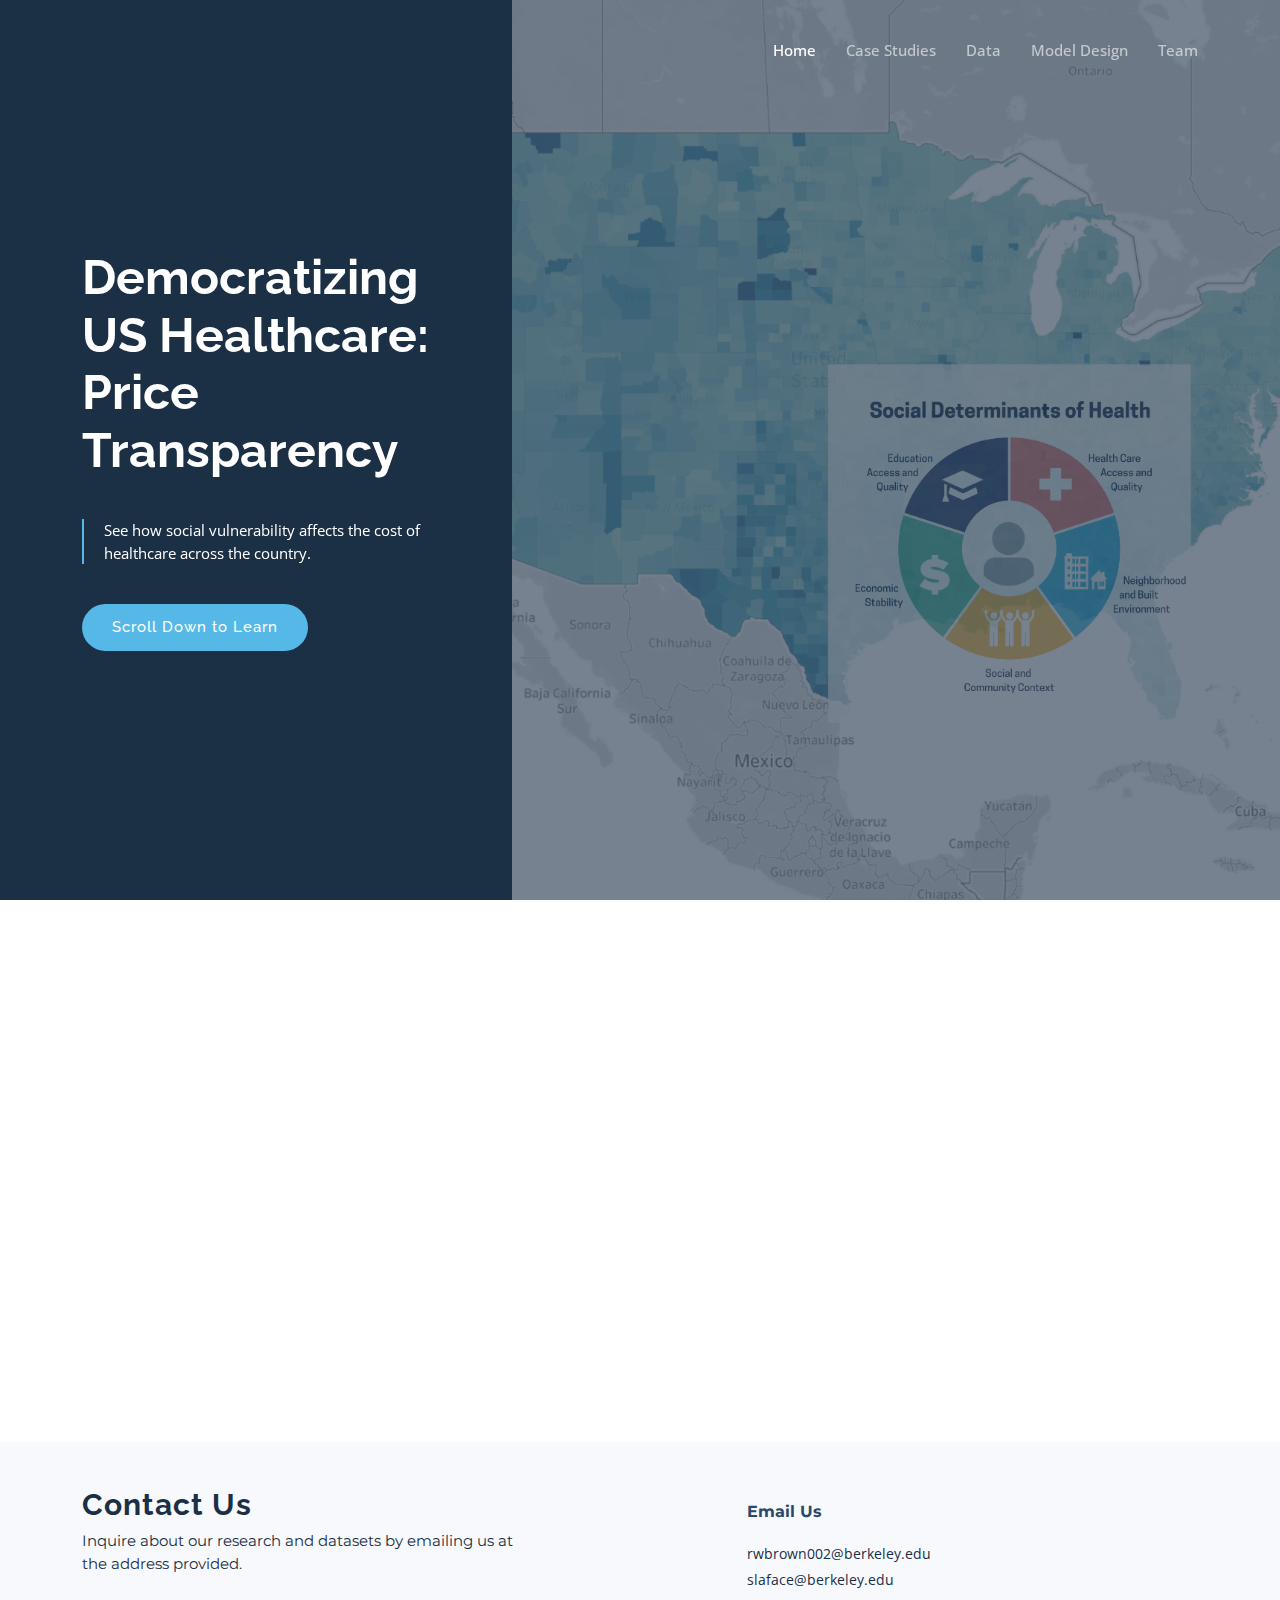
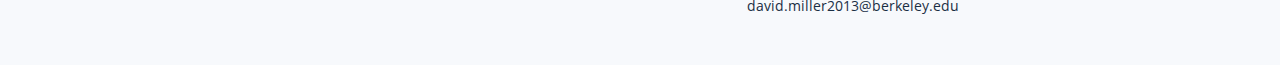
==== docs/index.html @ 91a16adc "changes" ====
<!DOCTYPE html>
<html lang="en">

<head>
  <meta charset="utf-8">
  <meta content="width=device-width, initial-scale=1.0" name="viewport">

  <title>Healthcare Price Transparency</title>
  <meta content="" name="description">
  <meta content="" name="keywords">

  <!-- Favicons -->
  <link href="assets/img/favicon.png" rel="icon">
  <link href="assets/img/apple-touch-icon.png" rel="apple-touch-icon">

  <!-- Google Fonts -->
  <link rel="preconnect" href="https://fonts.googleapis.com">
  <link rel="preconnect" href="https://fonts.gstatic.com" crossorigin>
  <link
    href="https://fonts.googleapis.com/css2?family=Open+Sans:ital,wght@0,300;0,400;0,500;0,600;0,700;1,300;1,400;1,600;1,700&family=Montserrat:ital,wght@0,300;0,400;0,500;0,600;0,700;1,300;1,400;1,500;1,600;1,700&family=Raleway:ital,wght@0,300;0,400;0,500;0,600;0,700;1,300;1,400;1,500;1,600;1,700&display=swap"
    rel="stylesheet">

  <!-- Vendor CSS Files -->
  <link href="assets/vendor/bootstrap/css/bootstrap.min.css" rel="stylesheet">
  <link href="assets/vendor/bootstrap-icons/bootstrap-icons.css" rel="stylesheet">
  <link href="assets/vendor/aos/aos.css" rel="stylesheet">
  <link href="assets/vendor/glightbox/css/glightbox.min.css" rel="stylesheet">
  <link href="assets/vendor/swiper/swiper-bundle.min.css" rel="stylesheet">
  <link href="assets/vendor/remixicon/remixicon.css" rel="stylesheet">

  <!-- Template Main CSS File -->
  <link href="assets/css/main.css" rel="stylesheet">

  <!-- jQuery -->
  <script src="https://code.jquery.com/jquery-3.6.0.min.js"></script>

  <!-- =======================================================
  * Template Name: Nova
  * Updated: Mar 10 2023 with Bootstrap v5.2.3
  * Template URL: https://bootstrapmade.com/nova-bootstrap-business-template/
  * Author: BootstrapMade.com
  * License: https://bootstrapmade.com/license/
  ======================================================== -->
</head>

<body class="page-index">

  <!-- ======= Header ======= -->
  <header id="header" class="header d-flex align-items-center fixed-top">
    <div class="container-fluid container-xl d-flex align-items-center justify-content-between">

      <a href="index.html" class="logo d-flex align-items-center">
        <!-- Uncomment the line below if you also wish to use an image logo -->
        <!-- <img src="assets/img/logo.png" alt=""> -->
        <h1 class="d-flex align-items-center"> </h1>
      </a>

      <i class="mobile-nav-toggle mobile-nav-show bi bi-list"></i>
      <i class="mobile-nav-toggle mobile-nav-hide d-none bi bi-x"></i>

      <nav id="navbar" class="navbar">
        <ul>
          <li><a href="index.html" class="active">Home</a></li>
          <li><a href="about.html">Case Studies</a></li>
          <li><a href="services.html">Data</a></li>
          <li><a href="blog.html">Model Design</a></li>
          <!-- <li><a href="portfolio.html">Project Design</a></li> -->
          <li><a href="team.html">Team</a></li>
        </ul>
      </nav><!-- .navbar -->

    </div>
  </header><!-- End Header -->

  <!-- ======= Hero Section ======= -->
  <section id="hero" class="hero d-flex align-items-center">
    <div class="container">
      <div class="row">
        <div class="col-xl-4">
          <h2 data-aos="fade-up">Democratizing US Healthcare: Price Transparency</h2>
          <blockquote data-aos="fade-up" data-aos-delay="100">
            <p>See how social vulnerability affects the cost of healthcare across the country. </p>
          </blockquote>
          <div class="d-flex" data-aos="fade-up" data-aos-delay="200">
            <a href="#about" class="btn-get-started">Scroll Down to Learn</a>
          </div>

        </div>
      </div>
    </div>
  </section><!-- End Hero Section -->

  <main id="main">


    <!-- ======= Overview Section ======= -->
    <section id="home" class="about">
      <div class="container">




        <div class="section-title" data-aos="fade-up">
        </div>

        <div class="section-header">
          <!-- <h2>Overview</h2> -->
          

          <div class="row content">
            <div class="col-lg-6" data-aos="fade-up" data-aos-delay="300">
              <h3>Motivation</h3>
              <style>
                ul {
                  text-align: left;
                }
              </style>
              <ul>
                <li>
                  As of 2021, 27.2 million (8.3%) eligible Americans did not have health insurance at any point during
                  the year. People without insurance are less likely to have primary care providers and may underutilize
                  care because they cannot afford it.
                </li>
                <li>
                  An additional 28% of working Americans also enrolled in high deductible health plans (HDHPs) in 2021.
                  These patients also may be responsible for the full cash rate of the service, set by the hospital,
                  rather than a rate negotiated by their provider.
                </li>
              </ul>
              <!-- <p><i>According to <a href="https://www.census.gov/library/publications/2022/demo/p60-278.html">US Census
                    Bureau
                  </a></i></p> -->
            </div>
            <div class="col-lg-6" data-aos="fade-up" data-aos-delay="300">
              <h3>Key Challenges</h3>
              <style>
                ul {
                  text-align: left;
                }
              </style>
              <ul>
                <li>Prior research has shown compliance may skew the analysis12; ie. compliance may be an important
                  covariate leading to null response; we should be able to test this by evaluating correlation between
                  social vulnerability and Turquoise’s proprietary “transparency” score </li>
                <li>We have already detected some noise in the data showing extreme variance in reported rates that will
                  have to be detected and controlled</li>
                <li>Quantifying social vulnerability at a granular level is difficult. There are existing indices, but
                  how should we scope this work?</li>
                <li>How do we control for social and regulatory covariates across county, city, and state lines?</li>
              </ul>


              <!-- <ul> -->

              <!-- <li><i class="ri-arrow-right-fill"></i>Insurance</li>
                      <li><i class="ri-arrow-right-fill"></i>Prices</li> -->

              <!-- </ul> -->
              <!-- <a href=""
                     class="btn-learn-more">Learn More about Research Methods</a> -->
              </div>
            <div class='tableauPlaceholder' id='viz1681772645615' style='position: relative'><noscript><a href='#'><img alt='Dashboard 1 ' src='https:&#47;&#47;public.tableau.com&#47;static&#47;images&#47;Pr&#47;PriceTransparencyDemo1&#47;Dashboard1&#47;1_rss.png' style='border: none' /></a></noscript><object class='tableauViz'  style='display:none;'><param name='host_url' value='https%3A%2F%2Fpublic.tableau.com%2F' /> <param name='embed_code_version' value='3' /> <param name='site_root' value='' /><param name='name' value='PriceTransparencyDemo1&#47;Dashboard1' /><param name='tabs' value='no' /><param name='toolbar' value='yes' /><param name='static_image' value='https:&#47;&#47;public.tableau.com&#47;static&#47;images&#47;Pr&#47;PriceTransparencyDemo1&#47;Dashboard1&#47;1.png' /> <param name='animate_transition' value='yes' /><param name='display_static_image' value='yes' /><param name='display_spinner' value='yes' /><param name='display_overlay' value='yes' /><param name='display_count' value='yes' /><param name='language' value='en-US' /></object></div>                <script type='text/javascript'>                    var divElement = document.getElementById('viz1681772645615');                    var vizElement = divElement.getElementsByTagName('object')[0];                    if ( divElement.offsetWidth > 800 ) { vizElement.style.width='1082px';vizElement.style.height='1106px';} else if ( divElement.offsetWidth > 500 ) { vizElement.style.width='1082px';vizElement.style.height='1106px';} else { vizElement.style.width='100%';vizElement.style.height='1277px';}                     var scriptElement = document.createElement('script');                    scriptElement.src = 'https://public.tableau.com/javascripts/api/viz_v1.js';                    vizElement.parentNode.insertBefore(scriptElement, vizElement);                </script>


            </div>
          </div>
        </div>

        <!-- Article Preview
        <div class="section-title" data-aos="fade-up">
          <h2>Featured Article</h2>
        </div>
        <div class="row">
          <div class="col-md-6 offset-md-3 text-center" data-aos="fade-up" data-aos-delay="300">
            <div id="article-preview"></div>
          </div>
        </div> -->
        <!-- End Overview Section -->


  </main><!-- End #main -->

  <!-- ======= Footer ======= -->
  <footer id="footer" class="footer">

    <div class="footer-content">
      <div class="container">
        <div class="row gy-4">
          <div class="col-lg-5 col-md-12 footer-info">
            <a href="index.html" class="logo d-flex align-items-center">
              <span>Contact Us</span>
            </a>
            <p> Inquire about our research and datasets by emailing us at the address provided.</p>
            <div class="social-links d-flex  mt-3">

              <!-- <a href="#" class="linkedin"><i class="bi bi-linkedin"></i></a> -->
            </div>
          </div>

          <div class="col-lg-2 col-6 footer-links">
            <!-- <h4>Useful Links</h4>
            <ul>
              <li><i class="bi bi-dash"></i> <a href="#">Home</a></li>
              <li><i class="bi bi-dash"></i> <a href="#">About us</a></li>
            </ul> -->
          </div>


          <div class="col-lg-3 col-md-12 footer-contact text-center text-md-start">
            <h4>Email Us</h4>
            <p>
              <!-- United States <br> -->
              rwbrown002@berkeley.edu
              slaface@berkeley.edu
              david.miller2013@berkeley.edu<br>
            </p>
          </div>
        </div>
      </div>
    </div>


  </footer><!-- End Footer --><!-- End Footer -->

  <a href="#" class="scroll-top d-flex align-items-center justify-content-center"><i
      class="bi bi-arrow-up-short"></i></a>

  <div id="preloader"></div>

  <!-- Vendor JS Files -->
  <script src="assets/vendor/bootstrap/js/bootstrap.bundle.min.js"></script>
  <script src="assets/vendor/aos/aos.js"></script>
  <script src="assets/vendor/glightbox/js/glightbox.min.js"></script>
  <script src="assets/vendor/swiper/swiper-bundle.min.js"></script>
  <script src="assets/vendor/isotope-layout/isotope.pkgd.min.js"></script>
  <script src="assets/vendor/php-email-form/validate.js"></script>

  <!-- Template Main JS File -->
  <script src="assets/js/main.js"></script>

</body>

</html>
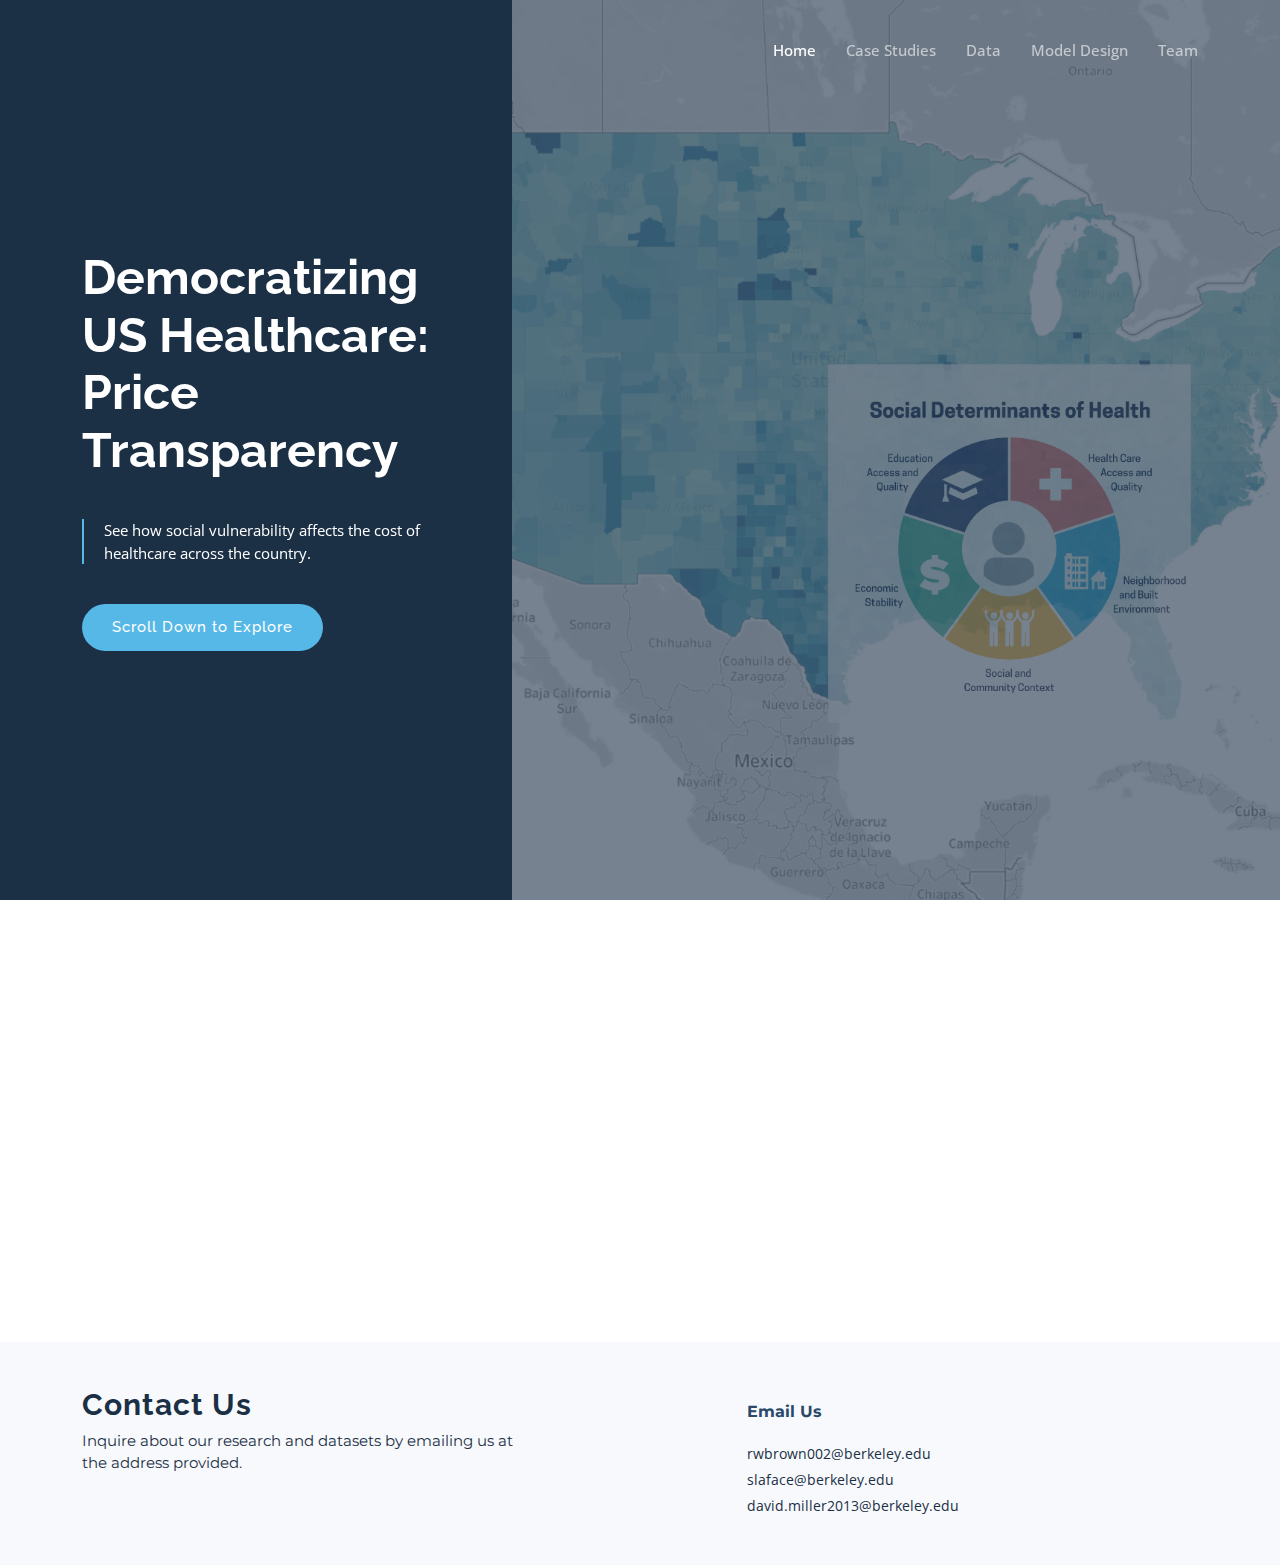
==== commit 25fc33e5: "updates" ====
--- a/docs/index.html
+++ b/docs/index.html
@@ -82,7 +82,7 @@
             <p>See how social vulnerability affects the cost of healthcare across the country. </p>
           </blockquote>
           <div class="d-flex" data-aos="fade-up" data-aos-delay="200">
-            <a href="#about" class="btn-get-started">Scroll Down to Learn</a>
+            <a href="#about" class="btn-get-started">Scroll Down to Explore</a>
           </div>
 
         </div>
@@ -97,41 +97,114 @@
     <section id="home" class="about">
       <div class="container">
 
-
-
-
         <div class="section-title" data-aos="fade-up">
-        </div>
-
-        <div class="section-header">
-          <!-- <h2>Overview</h2> -->
-          
-
-          <div class="row content">
-            <div class="col-lg-6" data-aos="fade-up" data-aos-delay="300">
-              <h3>Motivation</h3>
-              <style>
+          <!-- <h2>Explore Healthcare and Social Vulnerability</h2> -->
+        </div>
+
+        <!-- <div class="section-header">
+        <h2>Data</h2>
+      </div> -->
+
+        <div class="row content">
+          <div class="col-lg-12 pt-4 pt-lg-0" data-aos="fade-up" data-aos-delay="300">
+            <h3>Explore</h3>
+            <h4>Uncover Community Health Insights</h4>
+            <p>
+              Millions of Americans struggle to access and afford healthcare, with many lacking insurance or facing high deductibles. Unravel the relationship between healthcare costs and social vulnerability in your community using our interactive Tableau visualization.
+            </p>
+            <p>
+              Dive into data on insurance coverage, out-of-pocket expenses, and socioeconomic factors that influence health outcomes. Start exploring now to make informed healthcare decisions and contribute to improving your community's well-being.
+            </p>
+            <!-- <p>
+              Turquoise Health's datasets are built using publicly available data disclosed by hospitals across the
+              United States
+              in compliance with the machine-readable file requirement of the CMS Hospital Price Transparency Regulation
+              (45 CFR §180.50).
+
+            </p>
+            <p>
+              The visual to the right shows our study's dataset containing 14 shoppable services and their median cash
+              and commerical rates.
+              The data was obtained in the year 2022. </p> -->
+            <!-- <a href="https://turquoise.health/researchers" class="btn-learn-more">Learn more
+              about Turquoise Health's Datasets
+            </a> -->
+          </div>
+          <!-- <div class="col-lg- pt-4 pt-lg-0" data-aos="fade-up" data-aos-delay="300"> -->
+            <!-- <h3 style="margin-top: 25px">Features</h3> -->
+            <!-- <p>
+              <br>
+              <br>
+              <br>
+              After data transformation, our project team narrowed data down to core features to inform our
+              machine learning models:
+            </p>
+            <ul>
+              <li><i class="ri-arrow-right-fill"></i>CDC Data</li>
+              <li><i class="ri-arrow-right-fill"></i>OSM Data</li>
+            </ul>
+          </div> -->
+        </div>
+        <div class='tableauPlaceholder' id='viz1681772645615' style='position: relative'><noscript><a href='#'><img
+                alt='Dashboard 1 '
+                src='https:&#47;&#47;public.tableau.com&#47;static&#47;images&#47;Pr&#47;PriceTransparencyDemo1&#47;Dashboard1&#47;1_rss.png'
+                style='border: 1px solid lightgrey;' /></a></noscript><object class='tableauViz' style='display:none;'>
+            <param name='host_url' value='https%3A%2F%2Fpublic.tableau.com%2F' />
+            <param name='embed_code_version' value='3' />
+            <param name='site_root' value='' />
+            <param name='name' value='PriceTransparencyDemo1&#47;Dashboard1' />
+            <param name='tabs' value='no' />
+            <param name='toolbar' value='yes' />
+            <param name='static_image'
+              value='https:&#47;&#47;public.tableau.com&#47;static&#47;images&#47;Pr&#47;PriceTransparencyDemo1&#47;Dashboard1&#47;1.png' />
+            <param name='animate_transition' value='yes' />
+            <param name='display_static_image' value='yes' />
+            <param name='display_spinner' value='yes' />
+            <param name='display_overlay' value='yes' />
+            <param name='display_count' value='yes' />
+            <param name='language' value='en-US' />
+          </object></div>
+        <script type='text/javascript'>
+          var divElement = document.getElementById('viz1681772645615');
+          var vizElement = divElement.getElementsByTagName('object')[0];
+          if (divElement.offsetWidth > 800) { vizElement.style.width = '1082px'; vizElement.style.height = '1106px'; } else if (divElement.offsetWidth > 500) { vizElement.style.width = '1082px'; vizElement.style.height = '1106px'; } else { vizElement.style.width = '100%'; vizElement.style.height = '1277px'; }
+          var scriptElement = document.createElement('script');
+          scriptElement.src = 'https://public.tableau.com/javascripts/api/viz_v1.js';
+          vizElement.parentNode.insertBefore(scriptElement, vizElement);
+        </script>
+
+      </div>
+
+
+      <!-- <div class="section-header">
+          <h2>Overview</h2> -->
+
+
+      <div class="row content">
+        <div class="col-lg-6" data-aos="fade-up" data-aos-delay="300">
+          <!-- <h3>Discover Healthcare Costs in Your Area</h3> -->
+          <!-- <style>
                 ul {
                   text-align: left;
                 }
-              </style>
-              <ul>
-                <li>
+              </style> -->
+          <ul>
+            <!-- <li>
                   As of 2021, 27.2 million (8.3%) eligible Americans did not have health insurance at any point during
                   the year. People without insurance are less likely to have primary care providers and may underutilize
                   care because they cannot afford it.
-                </li>
-                <li>
+                </li> -->
+            <!-- <li>
                   An additional 28% of working Americans also enrolled in high deductible health plans (HDHPs) in 2021.
                   These patients also may be responsible for the full cash rate of the service, set by the hospital,
                   rather than a rate negotiated by their provider.
-                </li>
-              </ul>
-              <!-- <p><i>According to <a href="https://www.census.gov/library/publications/2022/demo/p60-278.html">US Census
+                </li> -->
+          </ul>
+          <!-- <p><i>According to <a href="https://www.census.gov/library/publications/2022/demo/p60-278.html">US Census
                     Bureau
                   </a></i></p> -->
-            </div>
-            <div class="col-lg-6" data-aos="fade-up" data-aos-delay="300">
+        </div>
+        <!-- <div class="col-lg-6" data-aos="fade-up" data-aos-delay="300">
               <h3>Key Challenges</h3>
               <style>
                 ul {
@@ -147,26 +220,26 @@
                 <li>Quantifying social vulnerability at a granular level is difficult. There are existing indices, but
                   how should we scope this work?</li>
                 <li>How do we control for social and regulatory covariates across county, city, and state lines?</li>
-              </ul>
-
-
-              <!-- <ul> -->
-
-              <!-- <li><i class="ri-arrow-right-fill"></i>Insurance</li>
+              </ul> -->
+
+
+        <!-- <ul> -->
+
+        <!-- <li><i class="ri-arrow-right-fill"></i>Insurance</li>
                       <li><i class="ri-arrow-right-fill"></i>Prices</li> -->
 
-              <!-- </ul> -->
-              <!-- <a href=""
+        <!-- </ul> -->
+        <!-- <a href=""
                      class="btn-learn-more">Learn More about Research Methods</a> -->
-              </div>
-            <div class='tableauPlaceholder' id='viz1681772645615' style='position: relative'><noscript><a href='#'><img alt='Dashboard 1 ' src='https:&#47;&#47;public.tableau.com&#47;static&#47;images&#47;Pr&#47;PriceTransparencyDemo1&#47;Dashboard1&#47;1_rss.png' style='border: none' /></a></noscript><object class='tableauViz'  style='display:none;'><param name='host_url' value='https%3A%2F%2Fpublic.tableau.com%2F' /> <param name='embed_code_version' value='3' /> <param name='site_root' value='' /><param name='name' value='PriceTransparencyDemo1&#47;Dashboard1' /><param name='tabs' value='no' /><param name='toolbar' value='yes' /><param name='static_image' value='https:&#47;&#47;public.tableau.com&#47;static&#47;images&#47;Pr&#47;PriceTransparencyDemo1&#47;Dashboard1&#47;1.png' /> <param name='animate_transition' value='yes' /><param name='display_static_image' value='yes' /><param name='display_spinner' value='yes' /><param name='display_overlay' value='yes' /><param name='display_count' value='yes' /><param name='language' value='en-US' /></object></div>                <script type='text/javascript'>                    var divElement = document.getElementById('viz1681772645615');                    var vizElement = divElement.getElementsByTagName('object')[0];                    if ( divElement.offsetWidth > 800 ) { vizElement.style.width='1082px';vizElement.style.height='1106px';} else if ( divElement.offsetWidth > 500 ) { vizElement.style.width='1082px';vizElement.style.height='1106px';} else { vizElement.style.width='100%';vizElement.style.height='1277px';}                     var scriptElement = document.createElement('script');                    scriptElement.src = 'https://public.tableau.com/javascripts/api/viz_v1.js';                    vizElement.parentNode.insertBefore(scriptElement, vizElement);                </script>
-
-
-            </div>
-          </div>
-        </div>
-
-        <!-- Article Preview
+      </div>
+
+
+
+      </div>
+      </div>
+      </div>
+
+      <!-- Article Preview
         <div class="section-title" data-aos="fade-up">
           <h2>Featured Article</h2>
         </div>
@@ -175,7 +248,7 @@
             <div id="article-preview"></div>
           </div>
         </div> -->
-        <!-- End Overview Section -->
+      <!-- End Overview Section -->
 
 
   </main><!-- End #main -->
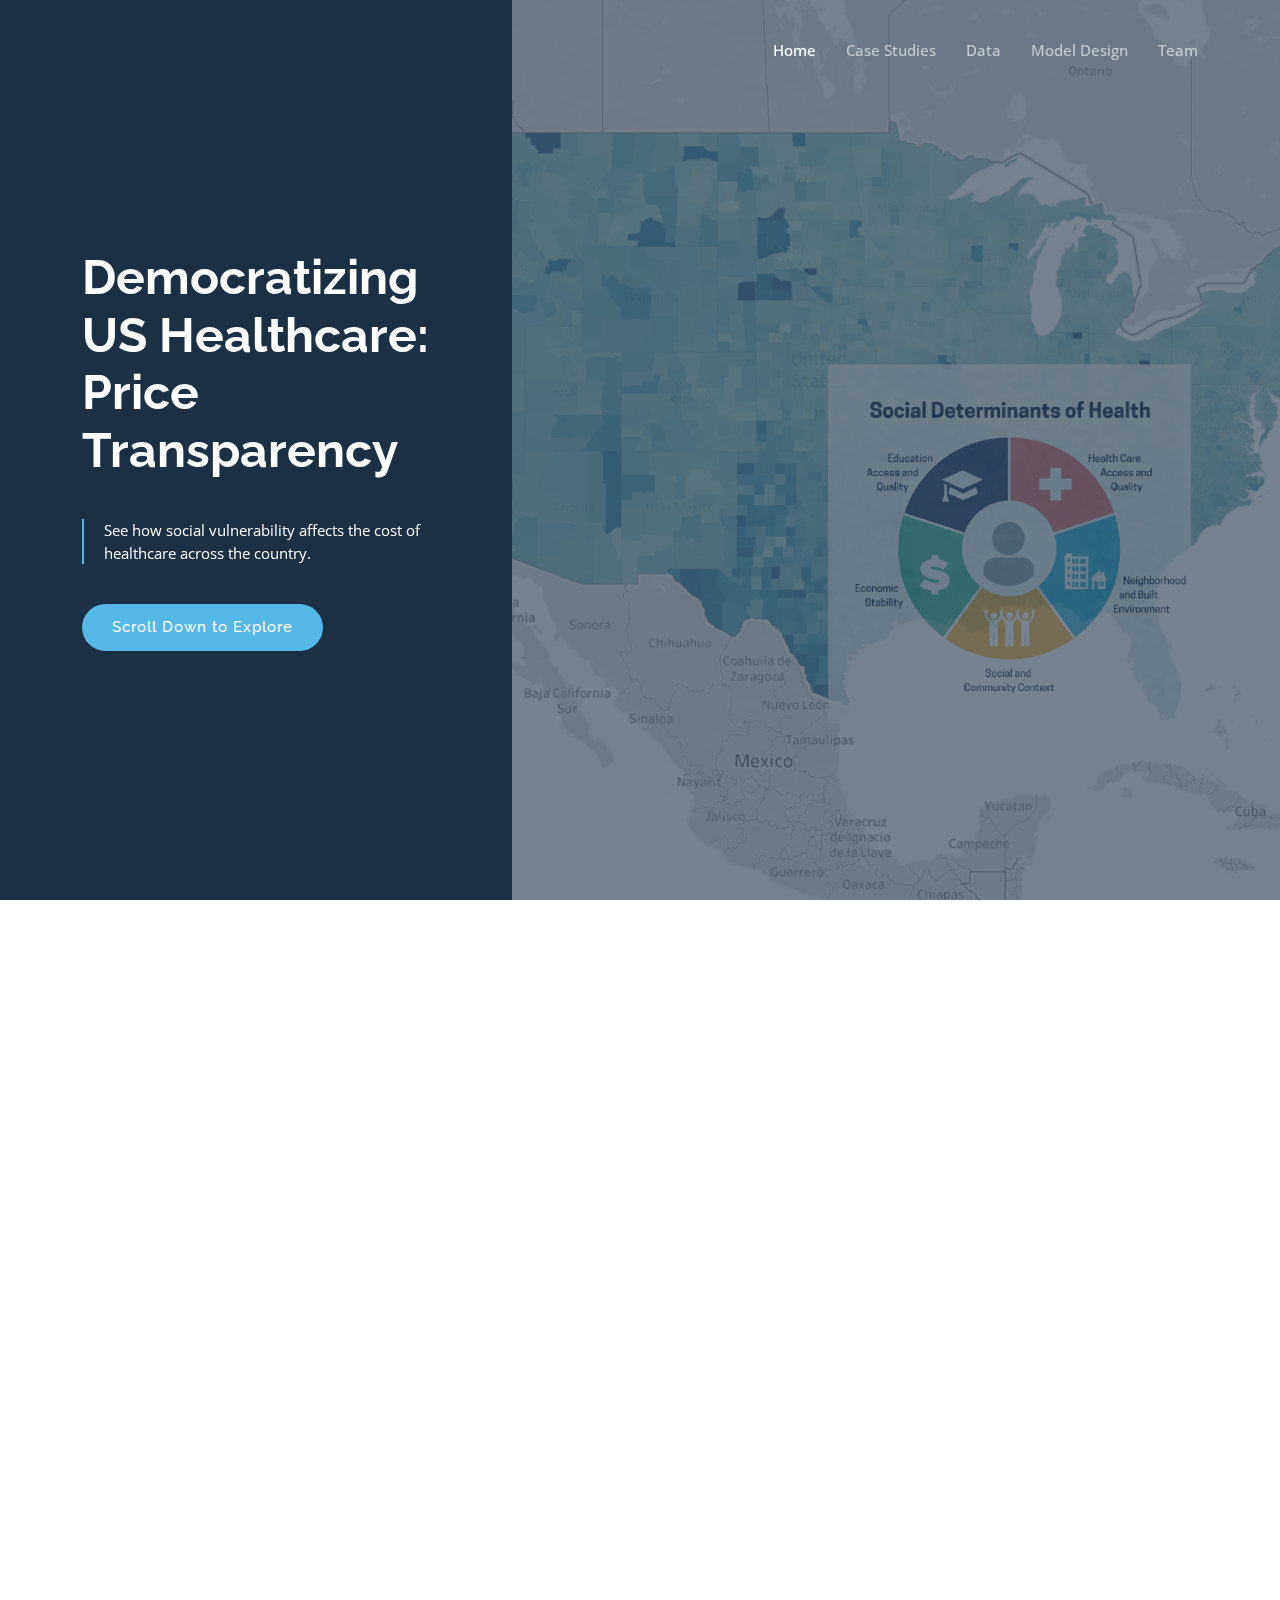
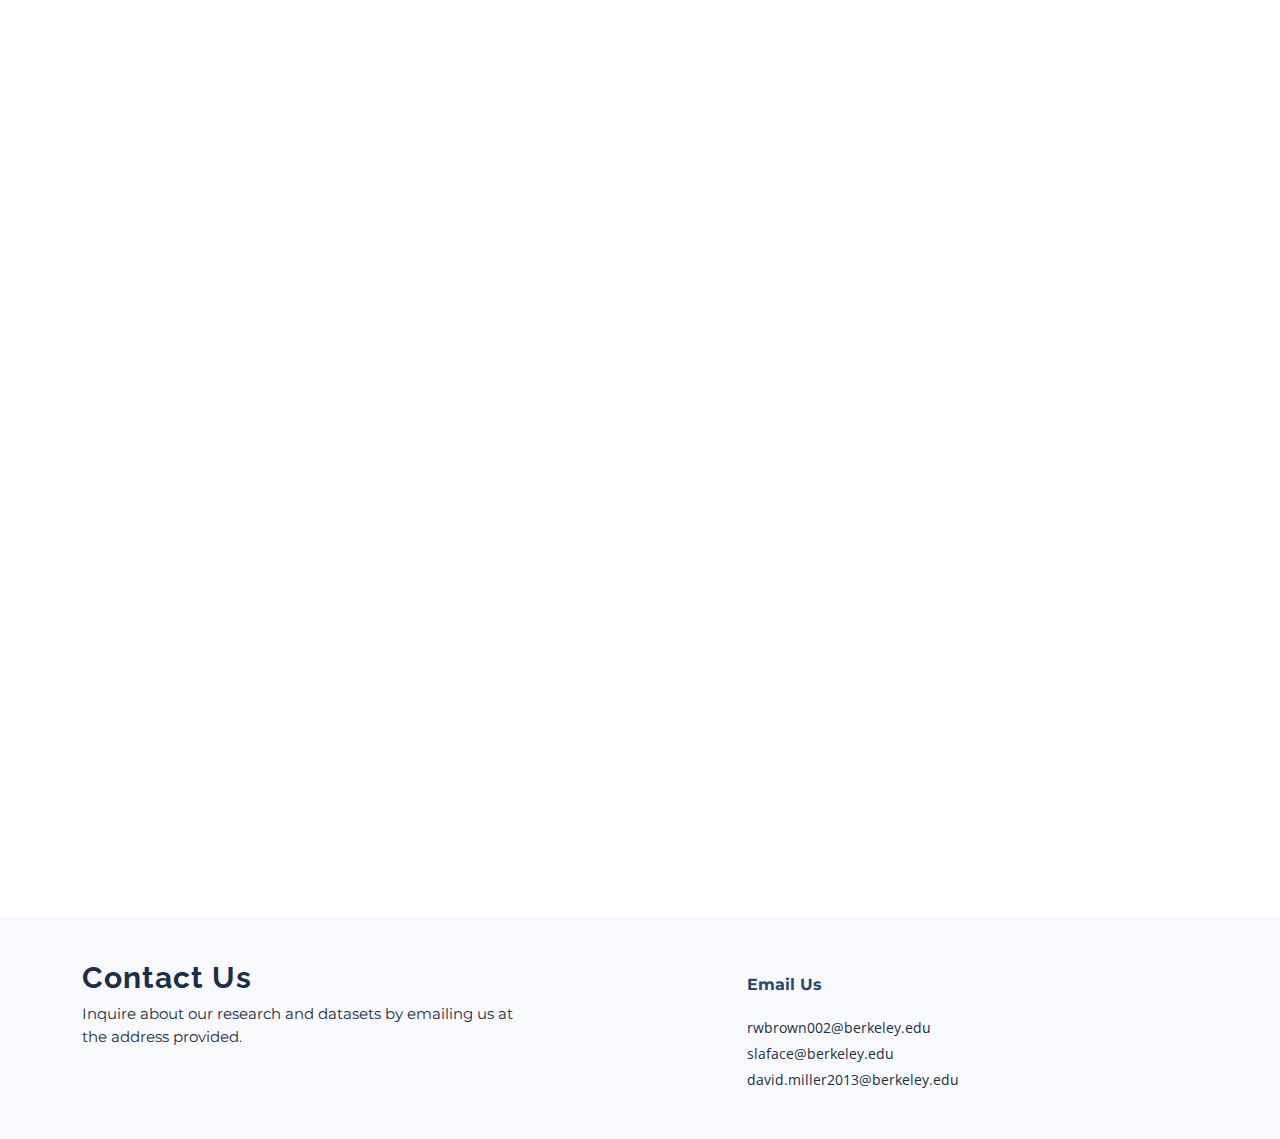
==== commit 991ace62: "home page updates" ====
--- a/docs/index.html
+++ b/docs/index.html
@@ -110,10 +110,14 @@
             <h3>Explore</h3>
             <h4>Uncover Community Health Insights</h4>
             <p>
-              Millions of Americans struggle to access and afford healthcare, with many lacking insurance or facing high deductibles. Unravel the relationship between healthcare costs and social vulnerability in your community using our interactive Tableau visualization.
-            </p>
-            <p>
-              Dive into data on insurance coverage, out-of-pocket expenses, and socioeconomic factors that influence health outcomes. Start exploring now to make informed healthcare decisions and contribute to improving your community's well-being.
+              Millions of Americans struggle to access and afford healthcare, with many lacking insurance or facing high
+              deductibles. Unravel the relationship between healthcare costs and social vulnerability in your community
+              using our interactive Tableau visualization.
+            </p>
+            <p>
+              Dive into data on insurance coverage, out-of-pocket expenses, and socioeconomic factors that influence
+              health outcomes. Start exploring now to make informed healthcare decisions and contribute to improving
+              your community's well-being.
             </p>
             <!-- <p>
               Turquoise Health's datasets are built using publicly available data disclosed by hospitals across the
@@ -129,22 +133,6 @@
             <!-- <a href="https://turquoise.health/researchers" class="btn-learn-more">Learn more
               about Turquoise Health's Datasets
             </a> -->
-          </div>
-          <!-- <div class="col-lg- pt-4 pt-lg-0" data-aos="fade-up" data-aos-delay="300"> -->
-            <!-- <h3 style="margin-top: 25px">Features</h3> -->
-            <!-- <p>
-              <br>
-              <br>
-              <br>
-              After data transformation, our project team narrowed data down to core features to inform our
-              machine learning models:
-            </p>
-            <ul>
-              <li><i class="ri-arrow-right-fill"></i>CDC Data</li>
-              <li><i class="ri-arrow-right-fill"></i>OSM Data</li>
-            </ul>
-          </div> -->
-        </div>
         <div class='tableauPlaceholder' id='viz1681772645615' style='position: relative'><noscript><a href='#'><img
                 alt='Dashboard 1 '
                 src='https:&#47;&#47;public.tableau.com&#47;static&#47;images&#47;Pr&#47;PriceTransparencyDemo1&#47;Dashboard1&#47;1_rss.png'
@@ -172,39 +160,89 @@
           scriptElement.src = 'https://public.tableau.com/javascripts/api/viz_v1.js';
           vizElement.parentNode.insertBefore(scriptElement, vizElement);
         </script>
-
-      </div>
-
-
-      <!-- <div class="section-header">
+      </div>
+
+      <div class="row content">
+        <div class="col-lg-12 pt-4 pt-lg-0" data-aos="fade-up" data-aos-delay="300">
+          <br>
+          <br>
+          <h3>Navigating the Map</h3>
+          <h4>Map Feature 1: Procedure Rate</h4>
+          <p>
+            <ul>
+              <li>Procedure</li>
+              <li>
+                Rate Type
+                <ul>
+                  <br>
+                  <li>List Price</li>
+                  <li>Cash Rate</li>
+                  <li>Commercial Negotiated Rate</li>
+                  <li>Public Rate</li>
+                </ul>
+              </li>
+              <li>Procedure Rate Quantile</li>
+            </ul>
+          </p>
+          <h4>Map Feature 2: Social Feature</h4>
+          <p>
+            <ul>
+              <li>Procedure</li>
+              <li>Rate Type</li>
+              <li>Procedure Rate Quantile</li>
+            </ul>
+          </p>
+        </div>
+
+        <div class="row content">
+          <div class="col-lg-12 pt-4 pt-lg-0" data-aos="fade-up" data-aos-delay="300">
+            <br>
+            <br>
+            <h3>Empowering Communities through SDoH and SVI Insights</h3>
+            <!-- <h4>Harnessing the Power of Social Determinants of Health and Social Vulnerability Index for a Healthier Future</h4> -->
+            <p>
+              Today, nonprofit hospitals were originally founded with the intention of helping the poor and vulnerable. However, a recent <a href="https://www.nytimes.com/2023/01/25/podcasts/the-daily/nonprofit-hospitals-investigation.html?" target="_blank"> New York Times</a> investigation has discovered that many of these hospitals are now prioritizing profits over their original mission. In light of this concerning trend, our project is committed to addressing both Social Determinants of Health (SDoH) and community vulnerability to optimize healthcare solutions and manage hospital procedure costs effectively, with a focus on serving those in need.
+            </p>
+            <p>
+              In our modeling efforts, we utilize the CDC/ATSDR Social Vulnerability Index (SVI) along with SDoH factors as instrumentals to identify communities that are at a higher risk for overpriced healthcare costs. By integrating SVI and SDoH data into our analyses, we can better understand the complex interplay between social, economic, and environmental factors that contribute to a community's overall vulnerability and its impact on healthcare costs.
+            </p>
+            <p>
+              This approach allows us to develop targeted interventions and policies that not only address the underlying SDoH but also enhance community resilience in the face of our country's growing inequality. Our aim is to promote more efficient and cost-effective healthcare solutions that prioritize the needs of underprivileged communities, ensuring that the core values of nonprofit hospitals are upheld and that the pursuit of profits does not overshadow their responsibility to serve those in need.
+            </p>
+          </div>
+        </div>
+        
+
+
+        <!-- <div class="section-header">
           <h2>Overview</h2> -->
 
 
-      <div class="row content">
-        <div class="col-lg-6" data-aos="fade-up" data-aos-delay="300">
-          <!-- <h3>Discover Healthcare Costs in Your Area</h3> -->
-          <!-- <style>
+        <div class="row content">
+          <div class="col-lg-6" data-aos="fade-up" data-aos-delay="300">
+            <!-- <h3>Discover Healthcare Costs in Your Area</h3> -->
+            <!-- <style>
                 ul {
                   text-align: left;
                 }
               </style> -->
-          <ul>
-            <!-- <li>
+            <ul>
+              <!-- <li>
                   As of 2021, 27.2 million (8.3%) eligible Americans did not have health insurance at any point during
                   the year. People without insurance are less likely to have primary care providers and may underutilize
                   care because they cannot afford it.
                 </li> -->
-            <!-- <li>
+              <!-- <li>
                   An additional 28% of working Americans also enrolled in high deductible health plans (HDHPs) in 2021.
                   These patients also may be responsible for the full cash rate of the service, set by the hospital,
                   rather than a rate negotiated by their provider.
                 </li> -->
-          </ul>
-          <!-- <p><i>According to <a href="https://www.census.gov/library/publications/2022/demo/p60-278.html">US Census
+            </ul>
+            <!-- <p><i>According to <a href="https://www.census.gov/library/publications/2022/demo/p60-278.html">US Census
                     Bureau
                   </a></i></p> -->
-        </div>
-        <!-- <div class="col-lg-6" data-aos="fade-up" data-aos-delay="300">
+          </div>
+          <!-- <div class="col-lg-6" data-aos="fade-up" data-aos-delay="300">
               <h3>Key Challenges</h3>
               <style>
                 ul {
@@ -223,15 +261,15 @@
               </ul> -->
 
 
-        <!-- <ul> -->
-
-        <!-- <li><i class="ri-arrow-right-fill"></i>Insurance</li>
+          <!-- <ul> -->
+
+          <!-- <li><i class="ri-arrow-right-fill"></i>Insurance</li>
                       <li><i class="ri-arrow-right-fill"></i>Prices</li> -->
 
-        <!-- </ul> -->
-        <!-- <a href=""
+          <!-- </ul> -->
+          <!-- <a href=""
                      class="btn-learn-more">Learn More about Research Methods</a> -->
-      </div>
+        </div>
 
 
 
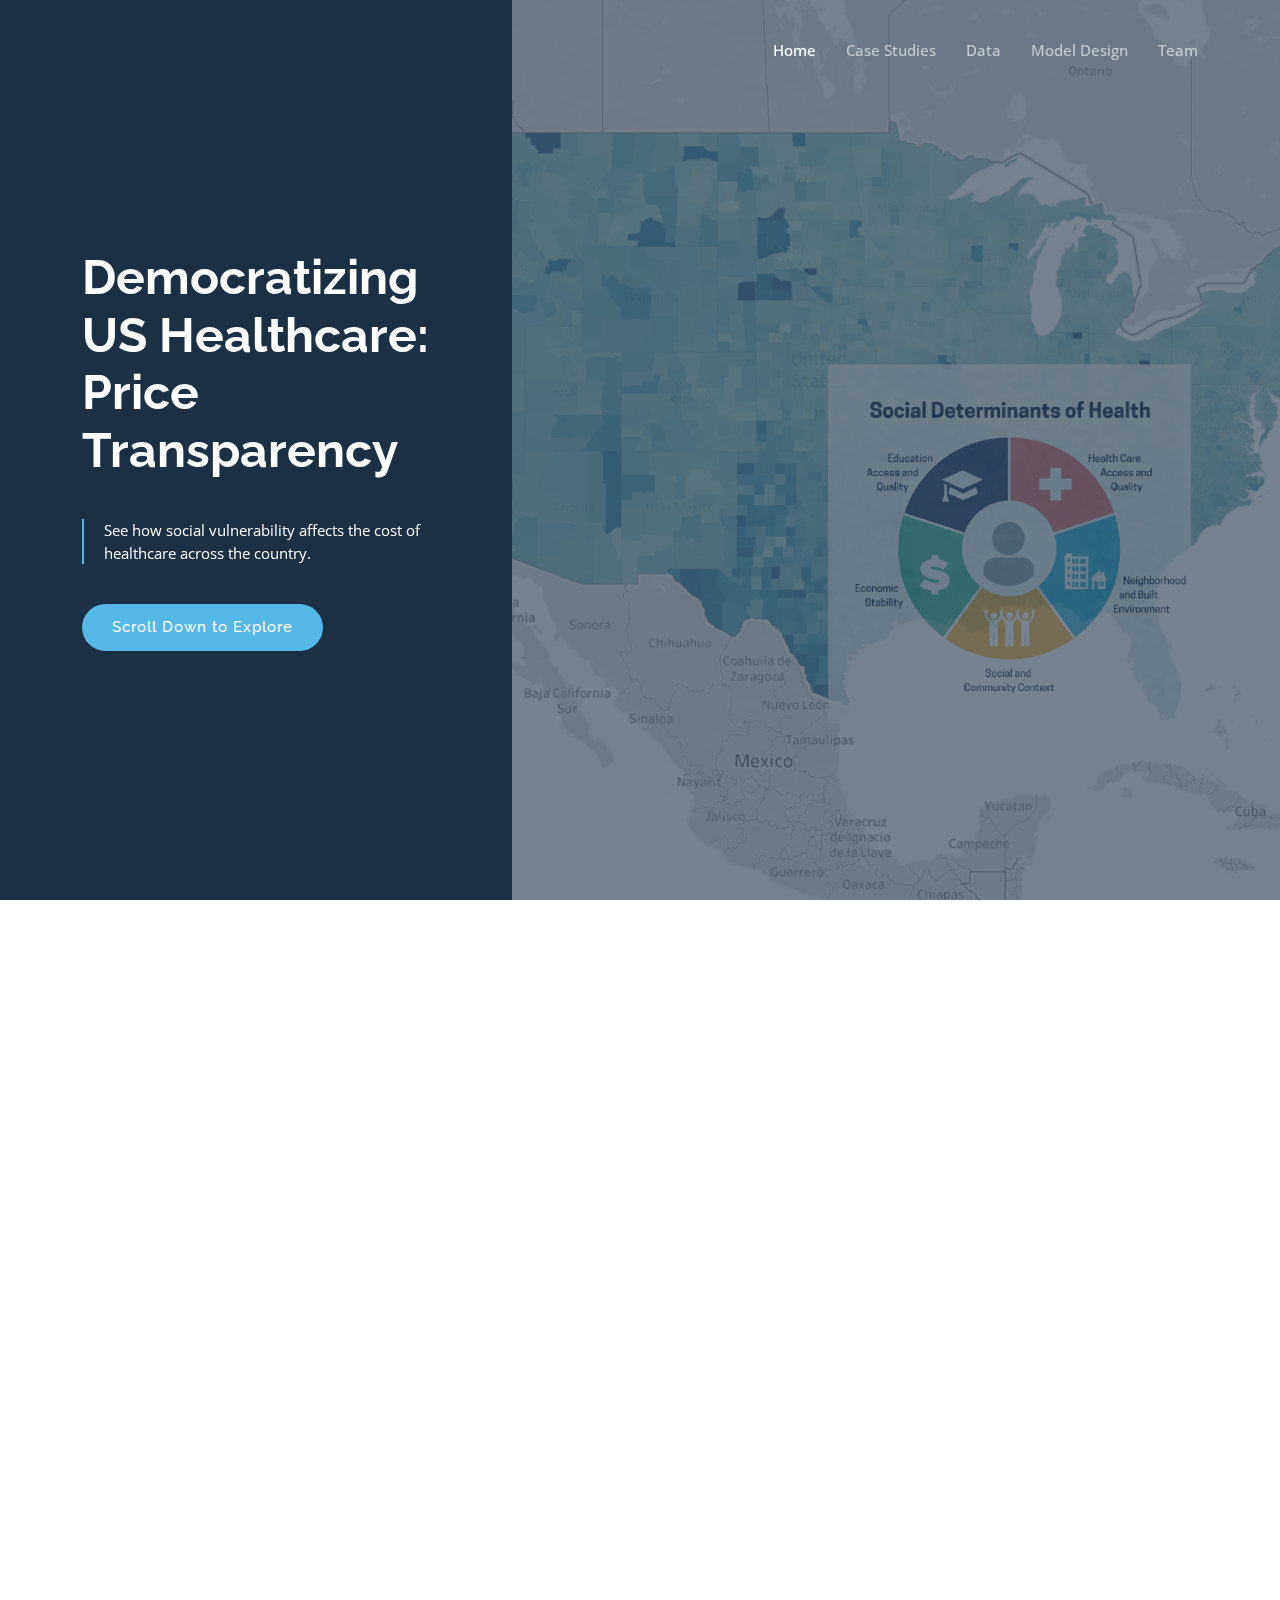
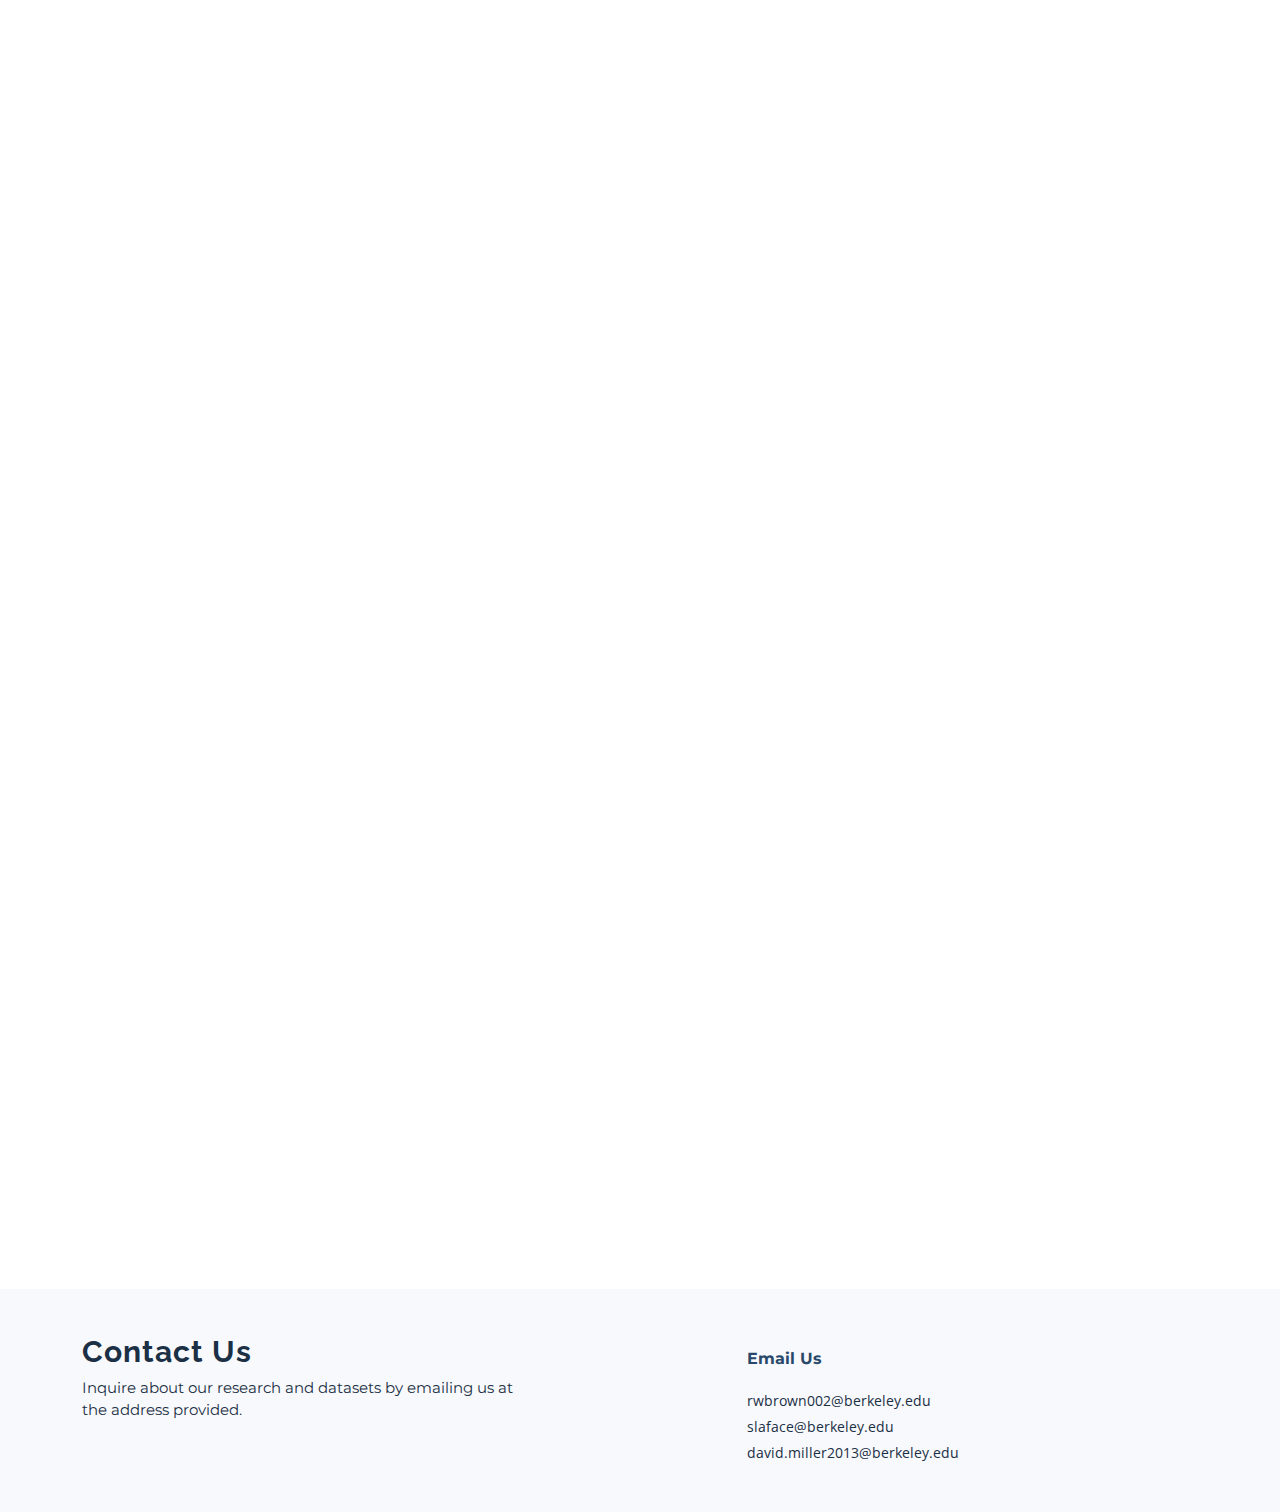
==== commit 0b7db1d9: "updates" ====
--- a/docs/index.html
+++ b/docs/index.html
@@ -163,36 +163,59 @@
       </div>
 
       <div class="row content">
-        <div class="col-lg-12 pt-4 pt-lg-0" data-aos="fade-up" data-aos-delay="300">
+        <div class="col-lg-6 pt-4 pt-lg-0" data-aos="fade-up" data-aos-delay="300">
           <br>
           <br>
           <h3>Navigating the Map</h3>
           <h4>Map Feature 1: Procedure Rate</h4>
           <p>
             <ul>
-              <li>Procedure</li>
-              <li>
-                Rate Type
-                <ul>
-                  <br>
-                  <li>List Price</li>
-                  <li>Cash Rate</li>
-                  <li>Commercial Negotiated Rate</li>
-                  <li>Public Rate</li>
+              <li>Procedure: </li>
+              <ul style="padding-left: 20px;">
+                <li>Select from 14 different procedures</li>
+              </ul>
+              <li>Rate Type: </li>
+                <ul style="padding-left: 20px;">
+                  <li>List Price: The base price set by healthcare providers. Often the starting point for negotiations between healthcare providers and insurance companies.</li>
+                  <li>Cash Price: The price offered to patients who choose to pay for their medical services without insurance.</li>
+                  <li>Commercial Negotiated Rate: The price negotiated between healthcare providers and private insurance companies.</li>
+                  <li>Public Rate: The price including the reimbursement rates set by government-funded insurance programs such as Medicare and Medicaid.</li>
                 </ul>
               </li>
-              <li>Procedure Rate Quantile</li>
+              <!-- <li>Procedure Rate Quantile</li> -->
+              <li>Standardize Map by:</li>
+              <ul style="padding-left: 20px;">
+                <li>Select from 4 geographic levels</li>
+              </ul>
             </ul>
           </p>
+        </div>
+        <div class="col-lg-6 pt-4 pt-lg-0" data-aos="fade-up" data-aos-delay="300">
+          <br>
+          <br>
+          <br>
+          <br>
           <h4>Map Feature 2: Social Feature</h4>
           <p>
             <ul>
-              <li>Procedure</li>
-              <li>Rate Type</li>
-              <li>Procedure Rate Quantile</li>
+              <li>Social Feature: </li>
+              <ul style="padding-left: 20px;">
+                <li>Select from 44 different social features</li>
+              </ul>
+              <li>Social Feature Weighted: </li>
+              <ul style="padding-left: 20px;">
+                <li>Total Population: Allows for a more accurate comparison between regions with varying population sizes.</li>
+                <li>Total Day Population: Allows for an accurate comparison where the daytime population is significantly different from the residential population.</li>
+                <li>Area: Helps to identify areas where access to healthcare or other public services is limited due to distance or low population density.</li>
+              </ul>
+              <li>Standardize Map by:</li>
+              <ul style="padding-left: 20px;">
+                <li>Select from 4 geographic levels</li>
+              </ul>
             </ul>
           </p>
         </div>
+      </div>
 
         <div class="row content">
           <div class="col-lg-12 pt-4 pt-lg-0" data-aos="fade-up" data-aos-delay="300">
@@ -201,75 +224,23 @@
             <h3>Empowering Communities through SDoH and SVI Insights</h3>
             <!-- <h4>Harnessing the Power of Social Determinants of Health and Social Vulnerability Index for a Healthier Future</h4> -->
             <p>
-              Today, nonprofit hospitals were originally founded with the intention of helping the poor and vulnerable. However, a recent <a href="https://www.nytimes.com/2023/01/25/podcasts/the-daily/nonprofit-hospitals-investigation.html?" target="_blank"> New York Times</a> investigation has discovered that many of these hospitals are now prioritizing profits over their original mission. In light of this concerning trend, our project is committed to addressing both Social Determinants of Health (SDoH) and community vulnerability to optimize healthcare solutions and manage hospital procedure costs effectively, with a focus on serving those in need.
-            </p>
-            <p>
-              In our modeling efforts, we utilize the CDC/ATSDR Social Vulnerability Index (SVI) along with SDoH factors as instrumentals to identify communities that are at a higher risk for overpriced healthcare costs. By integrating SVI and SDoH data into our analyses, we can better understand the complex interplay between social, economic, and environmental factors that contribute to a community's overall vulnerability and its impact on healthcare costs.
-            </p>
-            <p>
-              This approach allows us to develop targeted interventions and policies that not only address the underlying SDoH but also enhance community resilience in the face of our country's growing inequality. Our aim is to promote more efficient and cost-effective healthcare solutions that prioritize the needs of underprivileged communities, ensuring that the core values of nonprofit hospitals are upheld and that the pursuit of profits does not overshadow their responsibility to serve those in need.
+              In our modeling efforts, we utilize the <a href="https://www.atsdr.cdc.gov/placeandhealth/svi/index.html" target="_blank">CDC/ATSDR Social Vulnerability Index (SVI)</a>  along with SDoH factors as instrumentals to better understand the complex interplay between social, economic, and environmental factors that contribute to a community's overall vulnerability and its impact on healthcare procedure costs.
+            </p>
+            <p>
+              Our aim is to promote more efficient and cost-effective healthcare solutions that prioritize the needs of underprivileged communities, ensuring that the core values of hospitals are upheld and that the pursuit of profits does not overshadow their responsibility to serve those in need.
+            </p>
+            <p>
+              Below you will find an overview for one of the SVI datasources used from the Centers for Disease Control and Prevention (CDC/ATSDR).  
+            </p>
+            <img src="assets/img/SVI.jpg" alt="A brief description of the image" style="width: 50%; max-width: desired_width;">
+            <p>
+              Visit our Data page to view all SDoH datasources used in our research.
             </p>
           </div>
         </div>
         
-
-
         <!-- <div class="section-header">
           <h2>Overview</h2> -->
-
-
-        <div class="row content">
-          <div class="col-lg-6" data-aos="fade-up" data-aos-delay="300">
-            <!-- <h3>Discover Healthcare Costs in Your Area</h3> -->
-            <!-- <style>
-                ul {
-                  text-align: left;
-                }
-              </style> -->
-            <ul>
-              <!-- <li>
-                  As of 2021, 27.2 million (8.3%) eligible Americans did not have health insurance at any point during
-                  the year. People without insurance are less likely to have primary care providers and may underutilize
-                  care because they cannot afford it.
-                </li> -->
-              <!-- <li>
-                  An additional 28% of working Americans also enrolled in high deductible health plans (HDHPs) in 2021.
-                  These patients also may be responsible for the full cash rate of the service, set by the hospital,
-                  rather than a rate negotiated by their provider.
-                </li> -->
-            </ul>
-            <!-- <p><i>According to <a href="https://www.census.gov/library/publications/2022/demo/p60-278.html">US Census
-                    Bureau
-                  </a></i></p> -->
-          </div>
-          <!-- <div class="col-lg-6" data-aos="fade-up" data-aos-delay="300">
-              <h3>Key Challenges</h3>
-              <style>
-                ul {
-                  text-align: left;
-                }
-              </style>
-              <ul>
-                <li>Prior research has shown compliance may skew the analysis12; ie. compliance may be an important
-                  covariate leading to null response; we should be able to test this by evaluating correlation between
-                  social vulnerability and Turquoise’s proprietary “transparency” score </li>
-                <li>We have already detected some noise in the data showing extreme variance in reported rates that will
-                  have to be detected and controlled</li>
-                <li>Quantifying social vulnerability at a granular level is difficult. There are existing indices, but
-                  how should we scope this work?</li>
-                <li>How do we control for social and regulatory covariates across county, city, and state lines?</li>
-              </ul> -->
-
-
-          <!-- <ul> -->
-
-          <!-- <li><i class="ri-arrow-right-fill"></i>Insurance</li>
-                      <li><i class="ri-arrow-right-fill"></i>Prices</li> -->
-
-          <!-- </ul> -->
-          <!-- <a href=""
-                     class="btn-learn-more">Learn More about Research Methods</a> -->
-        </div>
 
 
 
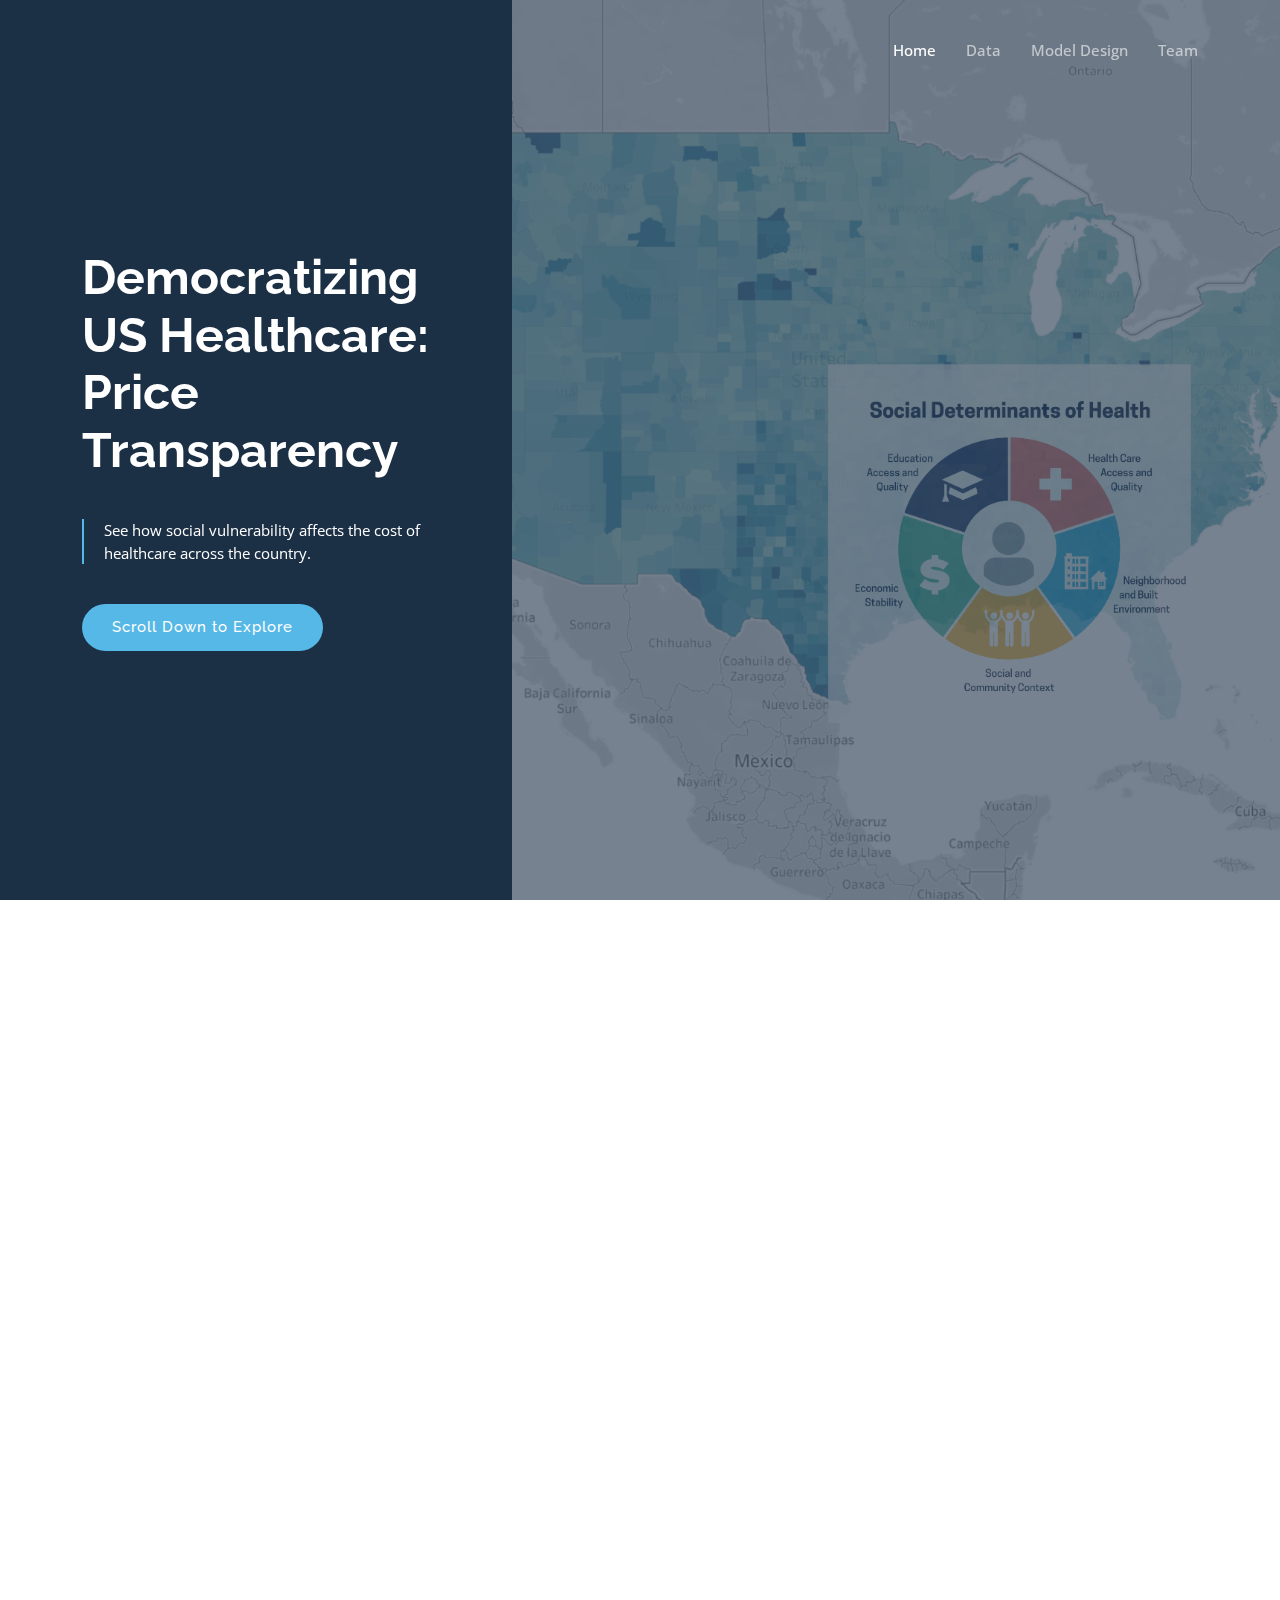
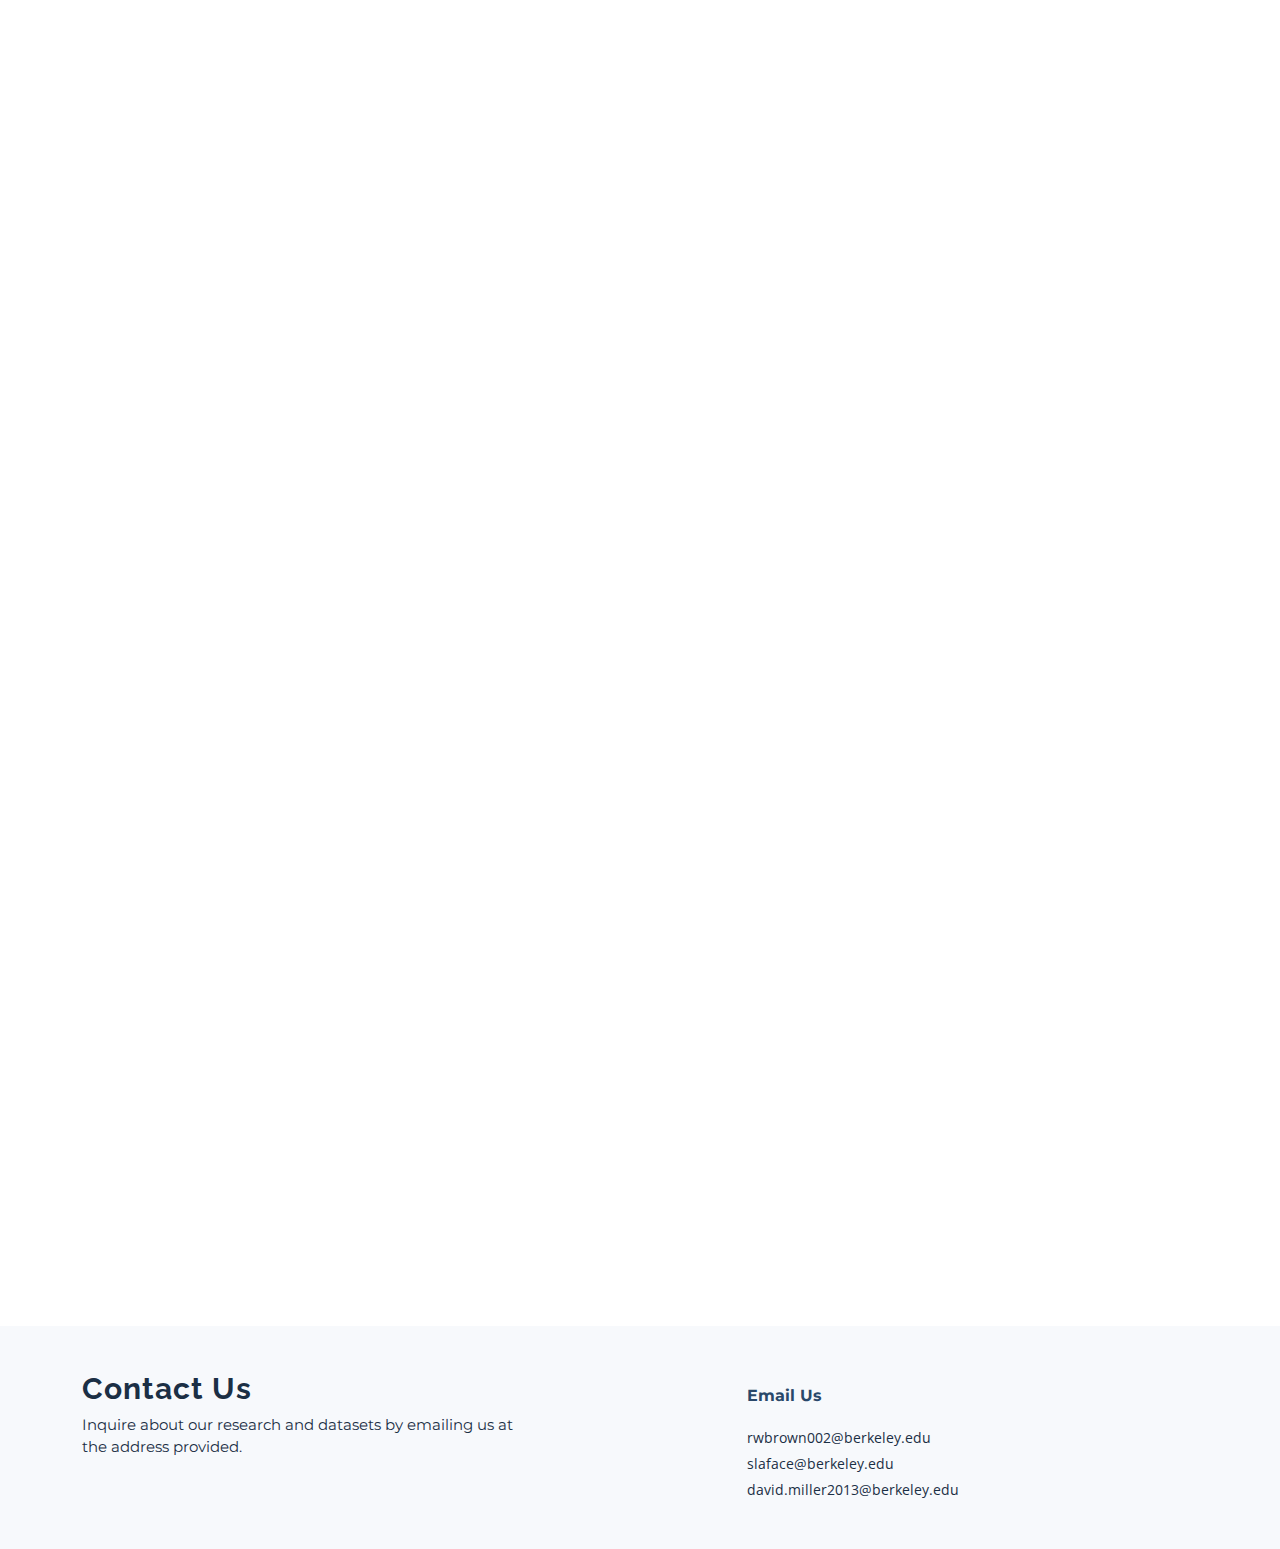
==== commit 4a3736ca: "updates" ====
--- a/docs/index.html
+++ b/docs/index.html
@@ -61,7 +61,7 @@
       <nav id="navbar" class="navbar">
         <ul>
           <li><a href="index.html" class="active">Home</a></li>
-          <li><a href="about.html">Case Studies</a></li>
+          <!-- <li><a href="about.html">Case Studies</a></li> -->
           <li><a href="services.html">Data</a></li>
           <li><a href="blog.html">Model Design</a></li>
           <!-- <li><a href="portfolio.html">Project Design</a></li> -->
@@ -108,7 +108,7 @@
         <div class="row content">
           <div class="col-lg-12 pt-4 pt-lg-0" data-aos="fade-up" data-aos-delay="300">
             <h3>Explore</h3>
-            <h4>Uncover Community Health Insights</h4>
+            <h4>Uncover the Price of Care as a Function of Social Vulnerability</h4>
             <p>
               Millions of Americans struggle to access and afford healthcare, with many lacking insurance or facing high
               deductibles. Unravel the relationship between healthcare costs and social vulnerability in your community
@@ -221,10 +221,12 @@
           <div class="col-lg-12 pt-4 pt-lg-0" data-aos="fade-up" data-aos-delay="300">
             <br>
             <br>
-            <h3>Empowering Communities through SDoH and SVI Insights</h3>
-            <!-- <h4>Harnessing the Power of Social Determinants of Health and Social Vulnerability Index for a Healthier Future</h4> -->
-            <p>
-              In our modeling efforts, we utilize the <a href="https://www.atsdr.cdc.gov/placeandhealth/svi/index.html" target="_blank">CDC/ATSDR Social Vulnerability Index (SVI)</a>  along with SDoH factors as instrumentals to better understand the complex interplay between social, economic, and environmental factors that contribute to a community's overall vulnerability and its impact on healthcare procedure costs.
+            <h3>The Question of Social Vulnerability</h3>
+            <h4>How much variance in pricing is explainable through social and macro-economic factors?</h4>
+            <p>
+              In our modeling efforts, we utilize the <a href="https://www.atsdr.cdc.gov/placeandhealth/svi/index.html" target="_blank">CDC/ATSDR Social Vulnerability Index (SVI)</a>  
+              along with SDoH factors as instrumentals to better understand the complex interplay between social, economic, and environmental factors that contribute to variances
+              in healthcare procedure costs across the US.
             </p>
             <p>
               Our aim is to promote more efficient and cost-effective healthcare solutions that prioritize the needs of underprivileged communities, ensuring that the core values of hospitals are upheld and that the pursuit of profits does not overshadow their responsibility to serve those in need.
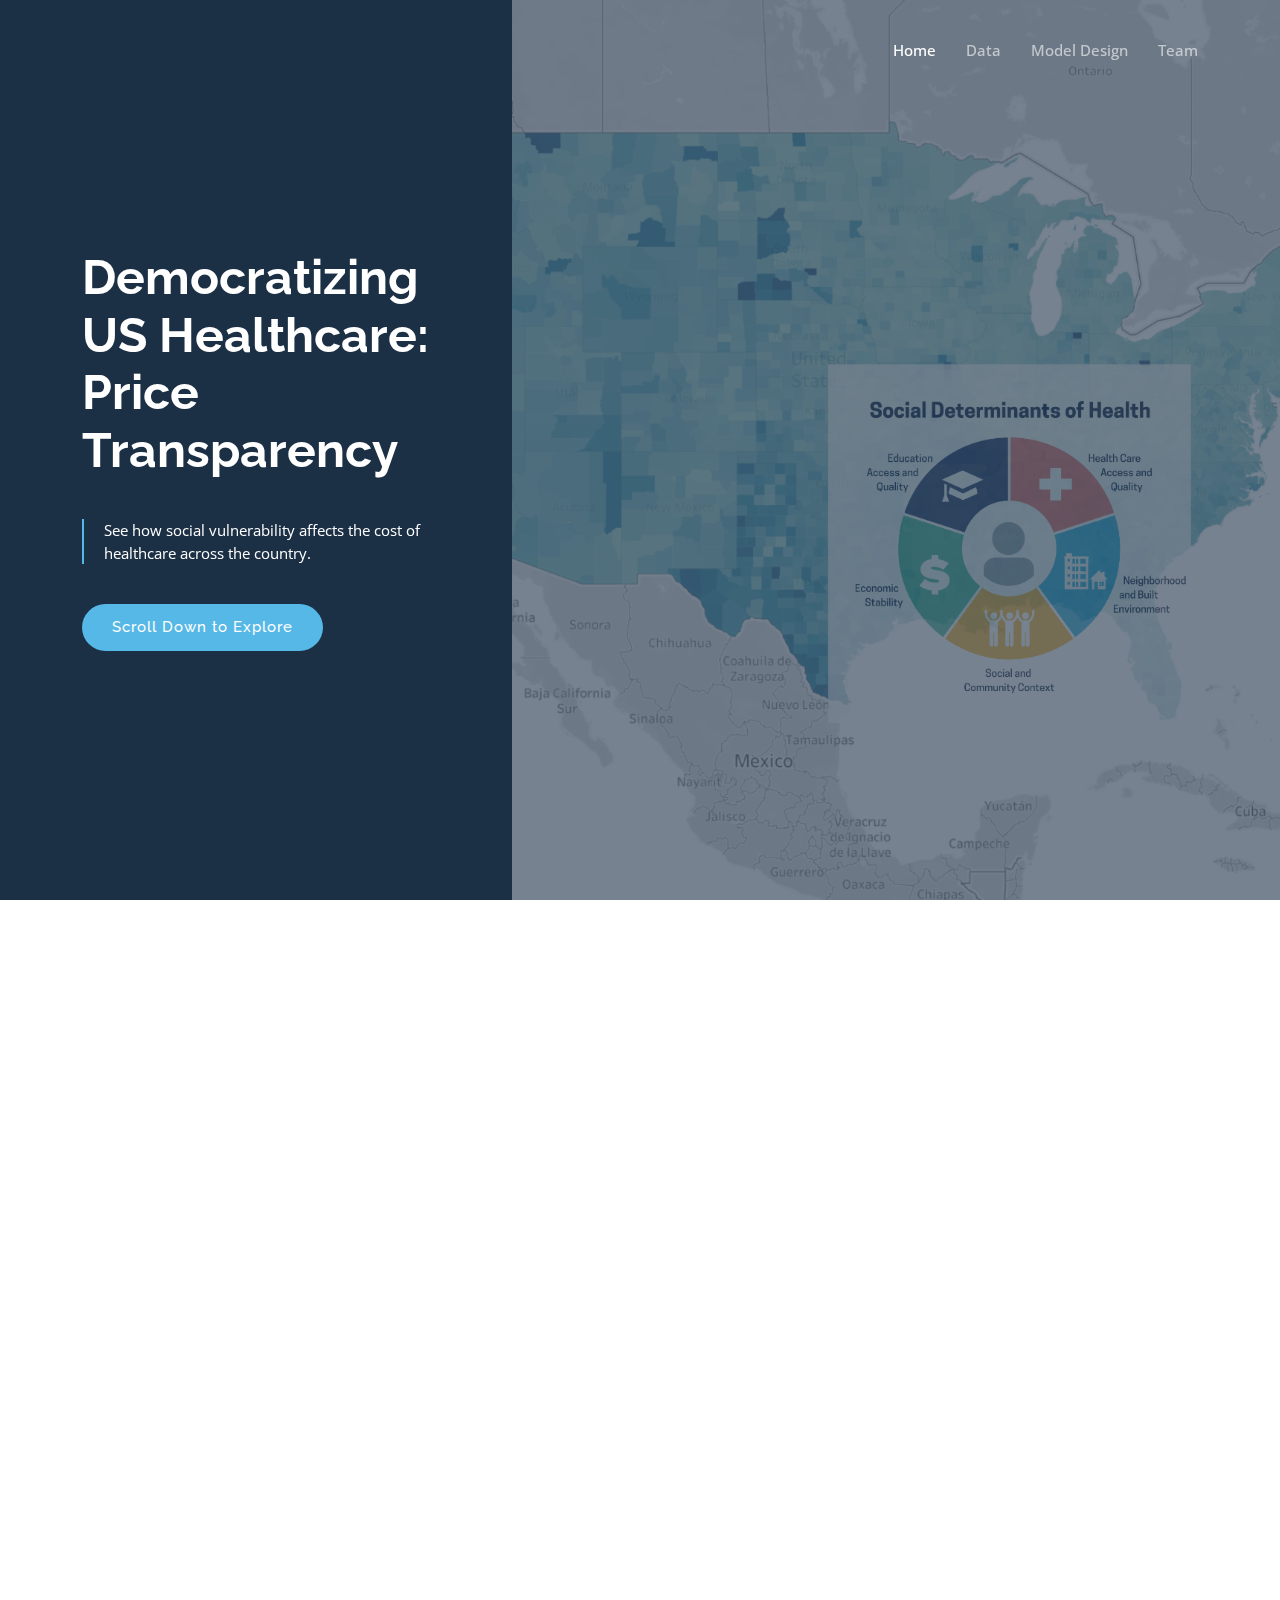
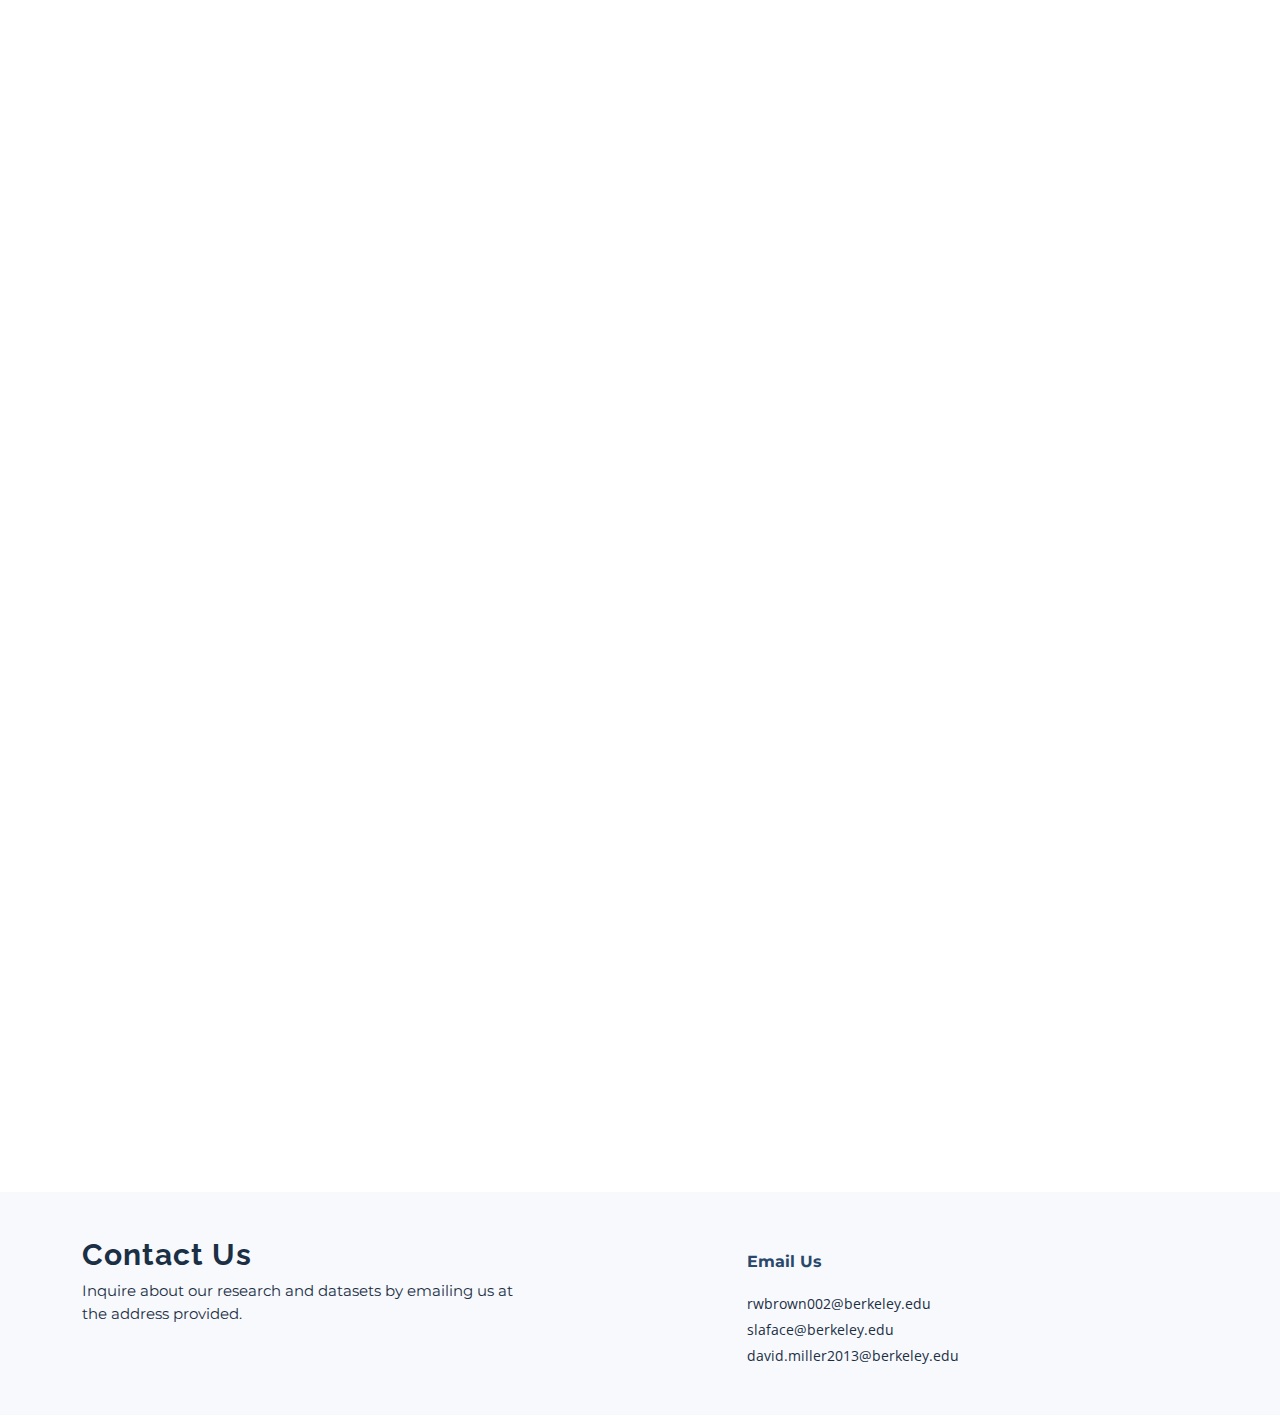
==== commit 60692ec8: "updates" ====
--- a/docs/index.html
+++ b/docs/index.html
@@ -110,8 +110,7 @@
             <h3>Explore</h3>
             <h4>Uncover the Price of Care as a Function of Social Vulnerability</h4>
             <p>
-              Millions of Americans struggle to access and afford healthcare, with many lacking insurance or facing high
-              deductibles. Unravel the relationship between healthcare costs and social vulnerability in your community
+              Unravel the relationship between healthcare costs and social vulnerability in your community
               using our interactive Tableau visualization.
             </p>
             <p>
@@ -133,40 +132,14 @@
             <!-- <a href="https://turquoise.health/researchers" class="btn-learn-more">Learn more
               about Turquoise Health's Datasets
             </a> -->
-        <div class='tableauPlaceholder' id='viz1681772645615' style='position: relative'><noscript><a href='#'><img
-                alt='Dashboard 1 '
-                src='https:&#47;&#47;public.tableau.com&#47;static&#47;images&#47;Pr&#47;PriceTransparencyDemo1&#47;Dashboard1&#47;1_rss.png'
-                style='border: 1px solid lightgrey;' /></a></noscript><object class='tableauViz' style='display:none;'>
-            <param name='host_url' value='https%3A%2F%2Fpublic.tableau.com%2F' />
-            <param name='embed_code_version' value='3' />
-            <param name='site_root' value='' />
-            <param name='name' value='PriceTransparencyDemo1&#47;Dashboard1' />
-            <param name='tabs' value='no' />
-            <param name='toolbar' value='yes' />
-            <param name='static_image'
-              value='https:&#47;&#47;public.tableau.com&#47;static&#47;images&#47;Pr&#47;PriceTransparencyDemo1&#47;Dashboard1&#47;1.png' />
-            <param name='animate_transition' value='yes' />
-            <param name='display_static_image' value='yes' />
-            <param name='display_spinner' value='yes' />
-            <param name='display_overlay' value='yes' />
-            <param name='display_count' value='yes' />
-            <param name='language' value='en-US' />
-          </object></div>
-        <script type='text/javascript'>
-          var divElement = document.getElementById('viz1681772645615');
-          var vizElement = divElement.getElementsByTagName('object')[0];
-          if (divElement.offsetWidth > 800) { vizElement.style.width = '1082px'; vizElement.style.height = '1106px'; } else if (divElement.offsetWidth > 500) { vizElement.style.width = '1082px'; vizElement.style.height = '1106px'; } else { vizElement.style.width = '100%'; vizElement.style.height = '1277px'; }
-          var scriptElement = document.createElement('script');
-          scriptElement.src = 'https://public.tableau.com/javascripts/api/viz_v1.js';
-          vizElement.parentNode.insertBefore(scriptElement, vizElement);
-        </script>
-      </div>
-
-      <div class="row content">
+            <div class='tableauPlaceholder' id='viz1681943949503' style='position: relative'><noscript><a href='#'><img alt='Dashboard 1 ' src='https:&#47;&#47;public.tableau.com&#47;static&#47;images&#47;Mo&#47;ModelLoadingsbyGeography&#47;Dashboard1&#47;1_rss.png' style='border: none' /></a></noscript><object class='tableauViz'  style='display:none;'><param name='host_url' value='https%3A%2F%2Fpublic.tableau.com%2F' /> <param name='embed_code_version' value='3' /> <param name='site_root' value='' /><param name='name' value='ModelLoadingsbyGeography&#47;Dashboard1' /><param name='tabs' value='no' /><param name='toolbar' value='yes' /><param name='static_image' value='https:&#47;&#47;public.tableau.com&#47;static&#47;images&#47;Mo&#47;ModelLoadingsbyGeography&#47;Dashboard1&#47;1.png' /> <param name='animate_transition' value='yes' /><param name='display_static_image' value='yes' /><param name='display_spinner' value='yes' /><param name='display_overlay' value='yes' /><param name='display_count' value='yes' /><param name='language' value='en-US' /></object></div>                <script type='text/javascript'>                    var divElement = document.getElementById('viz1681943949503');                    var vizElement = divElement.getElementsByTagName('object')[0];                    if ( divElement.offsetWidth > 800 ) { vizElement.style.width='1000px';vizElement.style.height='827px';} else if ( divElement.offsetWidth > 500 ) { vizElement.style.width='1000px';vizElement.style.height='827px';} else { vizElement.style.width='100%';vizElement.style.height='977px';}                     var scriptElement = document.createElement('script');                    scriptElement.src = 'https://public.tableau.com/javascripts/api/viz_v1.js';                    vizElement.parentNode.insertBefore(scriptElement, vizElement);                </script>
+      </div>
+
+      <!-- <div class="row content">
         <div class="col-lg-6 pt-4 pt-lg-0" data-aos="fade-up" data-aos-delay="300">
           <br>
-          <br>
-          <h3>Navigating the Map</h3>
+          <br> -->
+          <!-- <h3>Navigating the Map</h3>
           <h4>Map Feature 1: Procedure Rate</h4>
           <p>
             <ul>
@@ -182,8 +155,8 @@
                   <li>Public Rate: The price including the reimbursement rates set by government-funded insurance programs such as Medicare and Medicaid.</li>
                 </ul>
               </li>
-              <!-- <li>Procedure Rate Quantile</li> -->
-              <li>Standardize Map by:</li>
+              <li>Procedure Rate Quantile</li> -->
+              <!-- <li>Standardize Map by:</li>
               <ul style="padding-left: 20px;">
                 <li>Select from 4 geographic levels</li>
               </ul>
@@ -214,8 +187,33 @@
               </ul>
             </ul>
           </p>
-        </div>
-      </div>
+        </div> -->
+      <!-- </div> -->
+
+      <div class="row content">
+        <div class="col-lg-12 pt-4 pt-lg-0" data-aos="fade-up" data-aos-delay="300">
+          <br>
+          <br>
+          <h3>The Question of Profits Over Patients</h3>
+          <!-- <h4>How much variance in pricing is explainable through social and macro-economic factors?</h4> -->
+          <p>
+            The US healthcare system is a complex web of interdependent stakeholders, each with their own set of priorities and goals.  The pursuit of profits by healthcare providers and insurance companies has led to a system that is often inefficient and costly, with the most vulnerable populations often bearing the brunt of these inefficiencies.
+          <p>
+        </div>
+        <div class="container">
+          <div class="row">
+              <div class="col-lg-4 pt-4 pt-lg-0" data-aos="fade-up" data-aos-delay="300">
+                  <img src="assets/img/slide_1.jpg" alt="A brief description of the image" style="width: 100%; max-width: desired_width;">
+              </div>
+              <div class="col-lg-4 pt-4 pt-lg-0" data-aos="fade-up" data-aos-delay="300">
+                  <img src="assets/img/slide_2.jpg" alt="A brief description of the image" style="width: 100%; max-width: desired_width;">
+              </div>
+              <div class="col-lg-4 pt-4 pt-lg-0" data-aos="fade-up" data-aos-delay="300">
+                  <img src="assets/img/slide_3.jpg" alt="A brief description of the image" style="width: 100%; max-width: desired_width;">
+              </div>
+          </div>
+      </div>
+      
 
         <div class="row content">
           <div class="col-lg-12 pt-4 pt-lg-0" data-aos="fade-up" data-aos-delay="300">
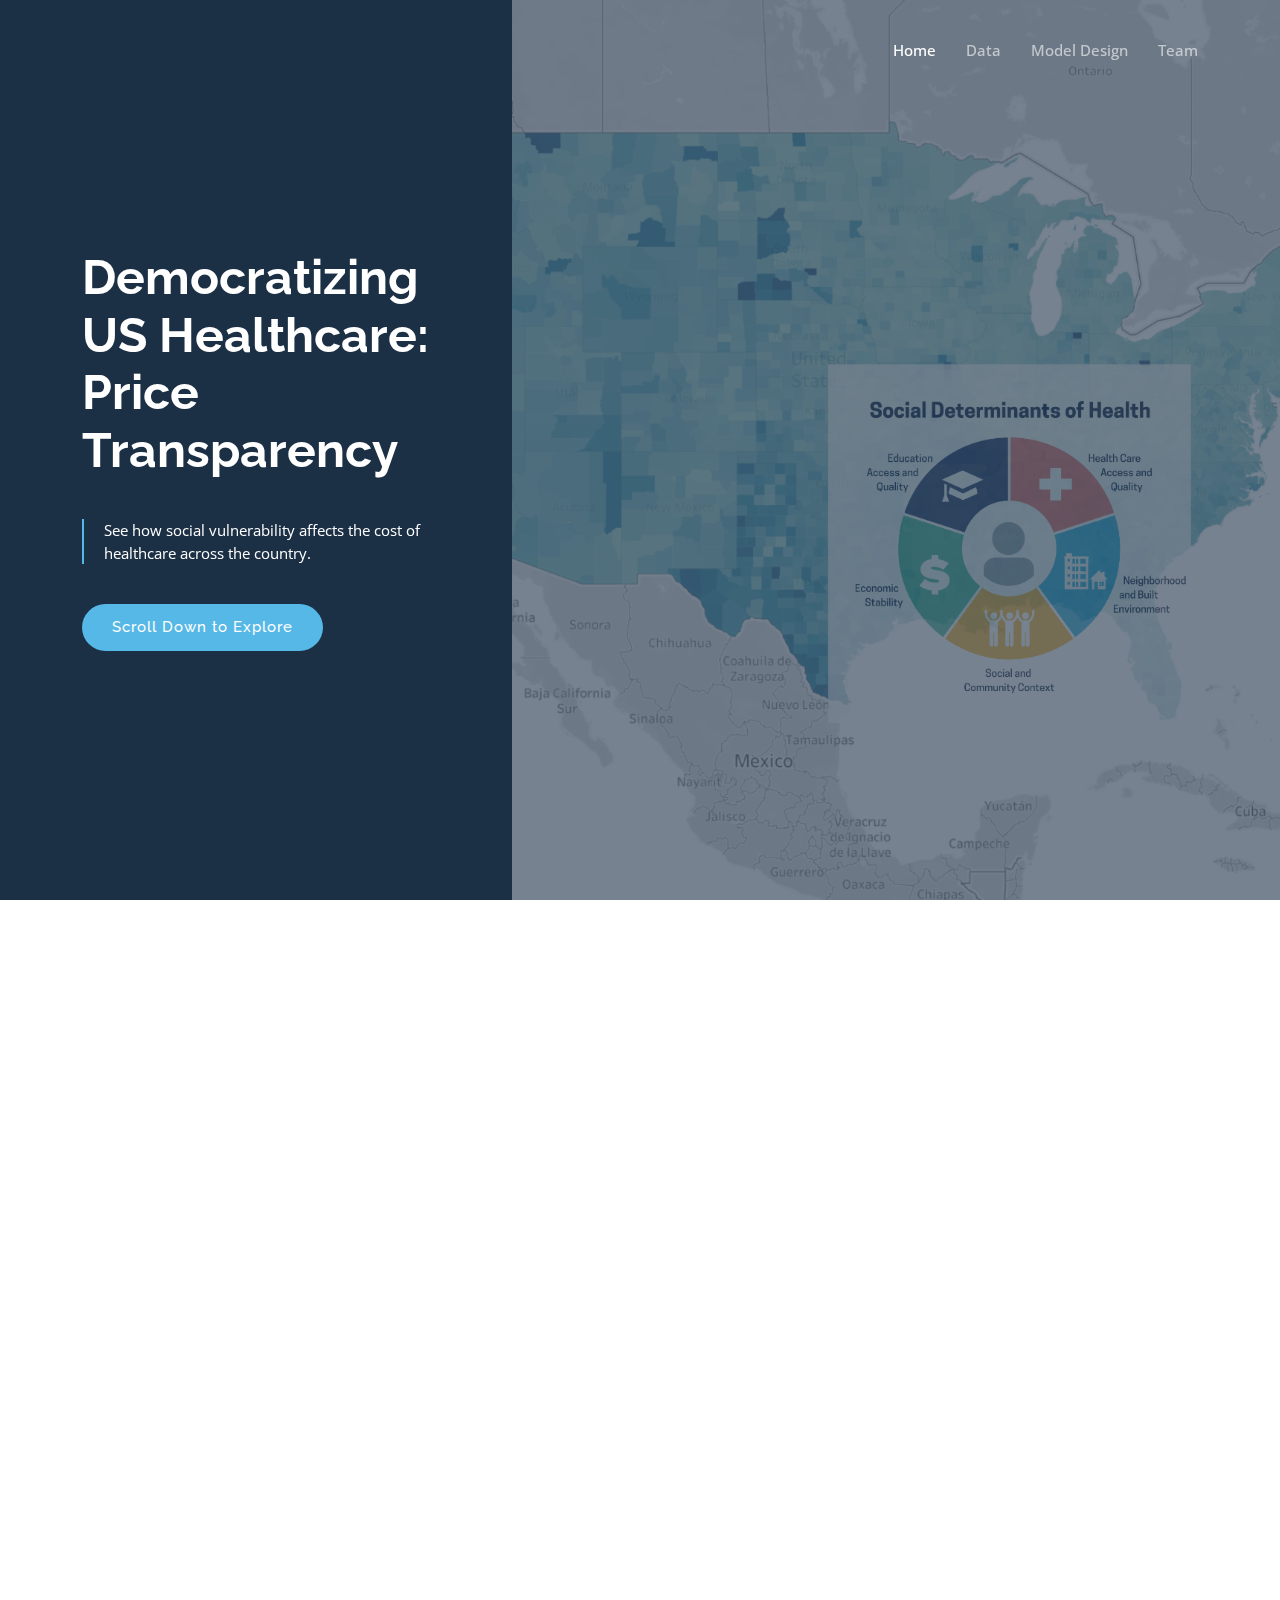
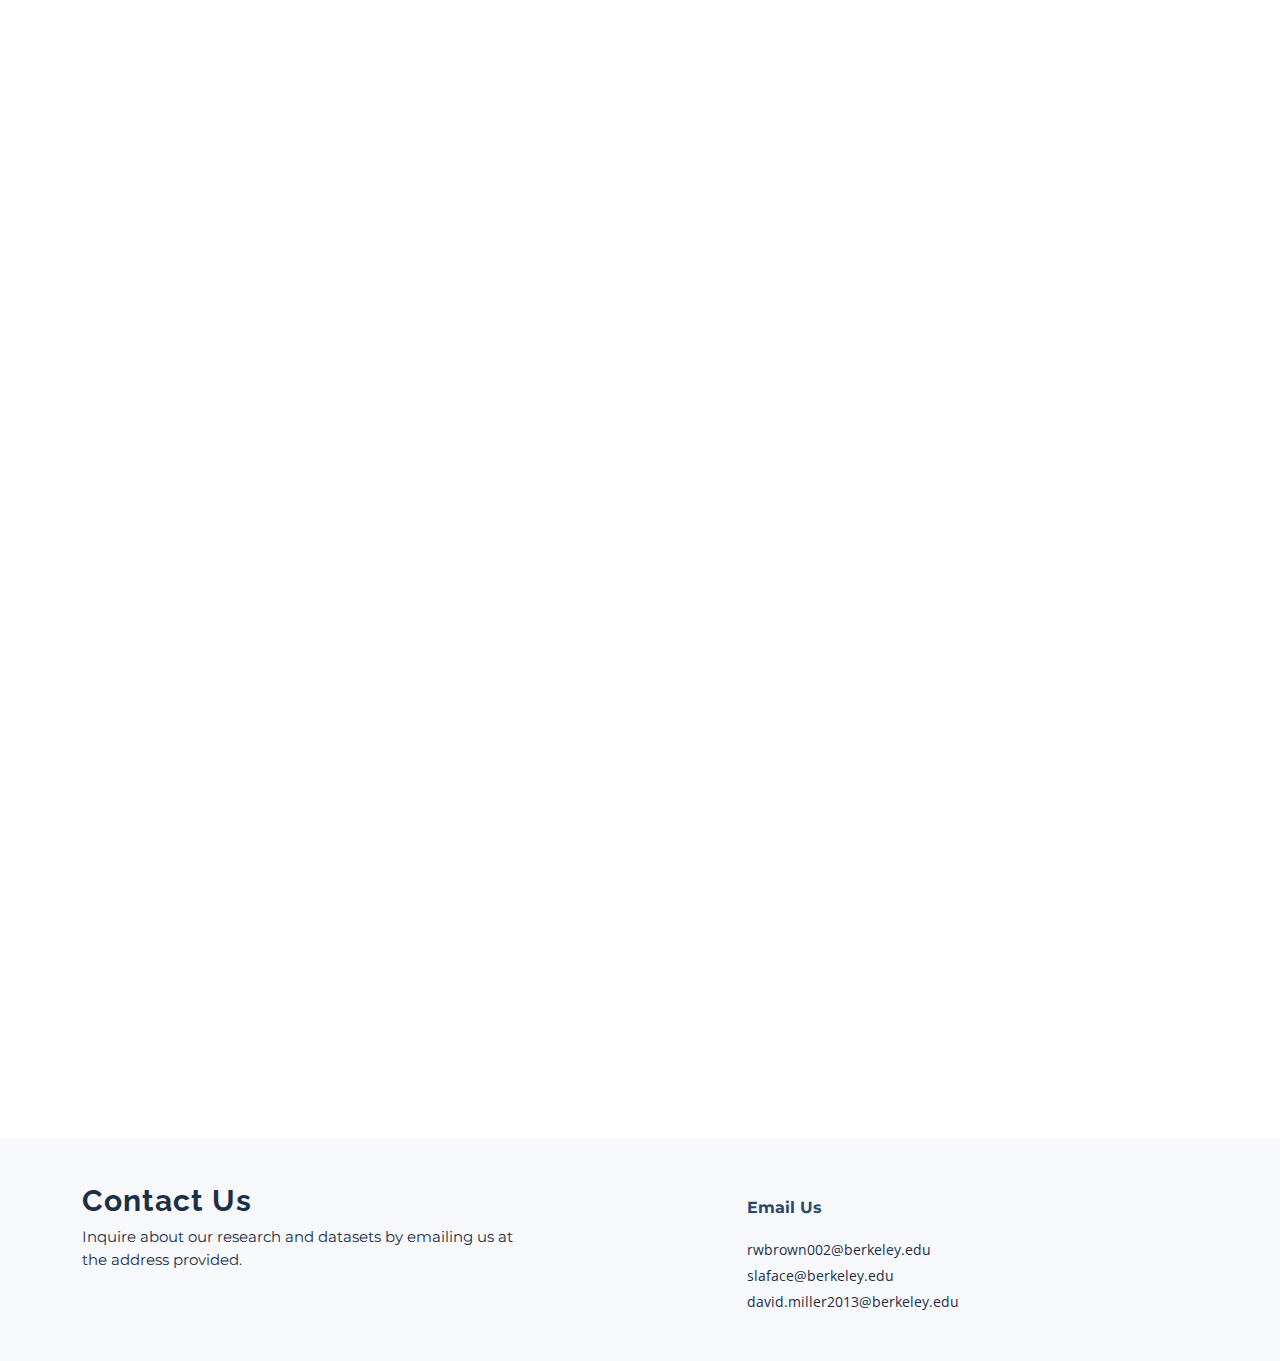
==== commit 82493e01: "updates" ====
--- a/docs/index.html
+++ b/docs/index.html
@@ -111,12 +111,11 @@
             <h4>Uncover the Price of Care as a Function of Social Vulnerability</h4>
             <p>
               Unravel the relationship between healthcare costs and social vulnerability in your community
-              using our interactive Tableau visualization.
-            </p>
-            <p>
-              Dive into data on insurance coverage, out-of-pocket expenses, and socioeconomic factors that influence
-              health outcomes. Start exploring now to make informed healthcare decisions and contribute to improving
-              your community's well-being.
+              using our interactive Tableau visualization. Select a social feature below to see the impact 
+              it has on the price of healthcare costs.
+            </p>
+            <p>
+              
             </p>
             <!-- <p>
               Turquoise Health's datasets are built using publicly available data disclosed by hospitals across the
